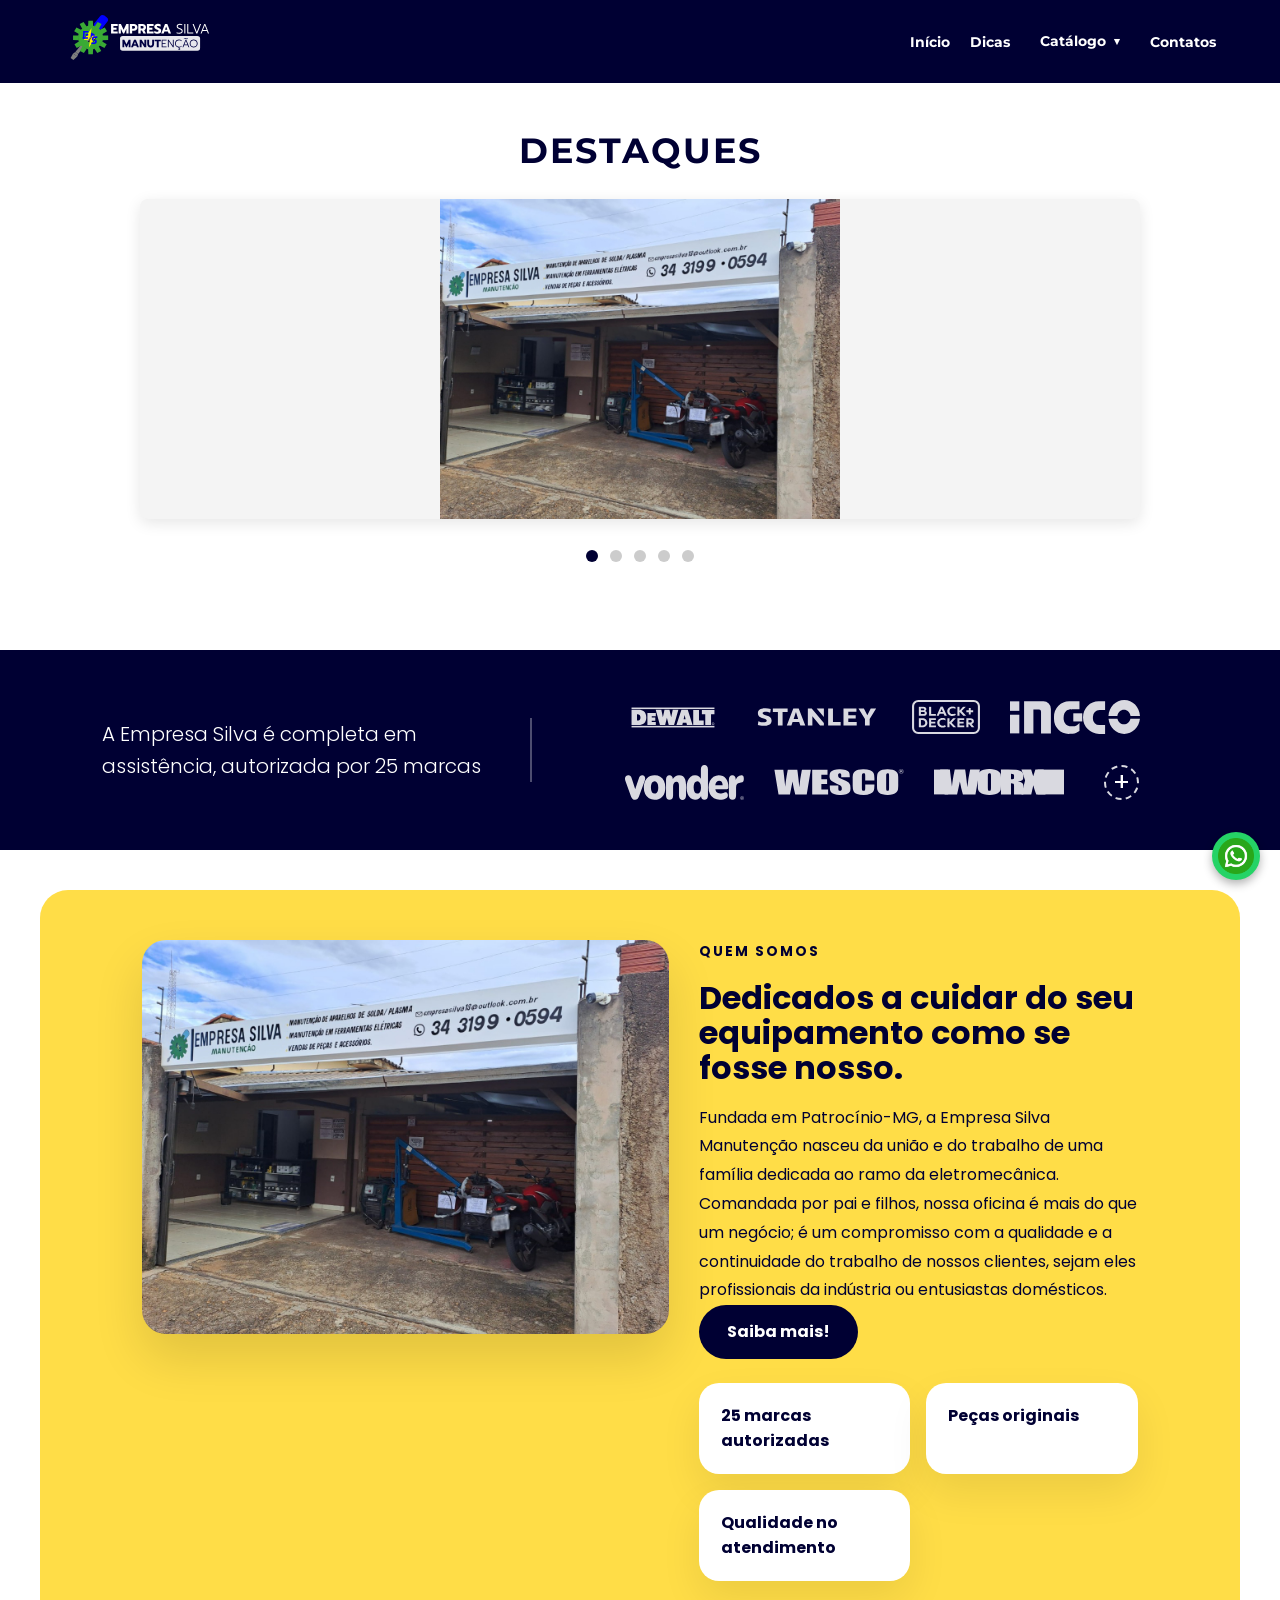
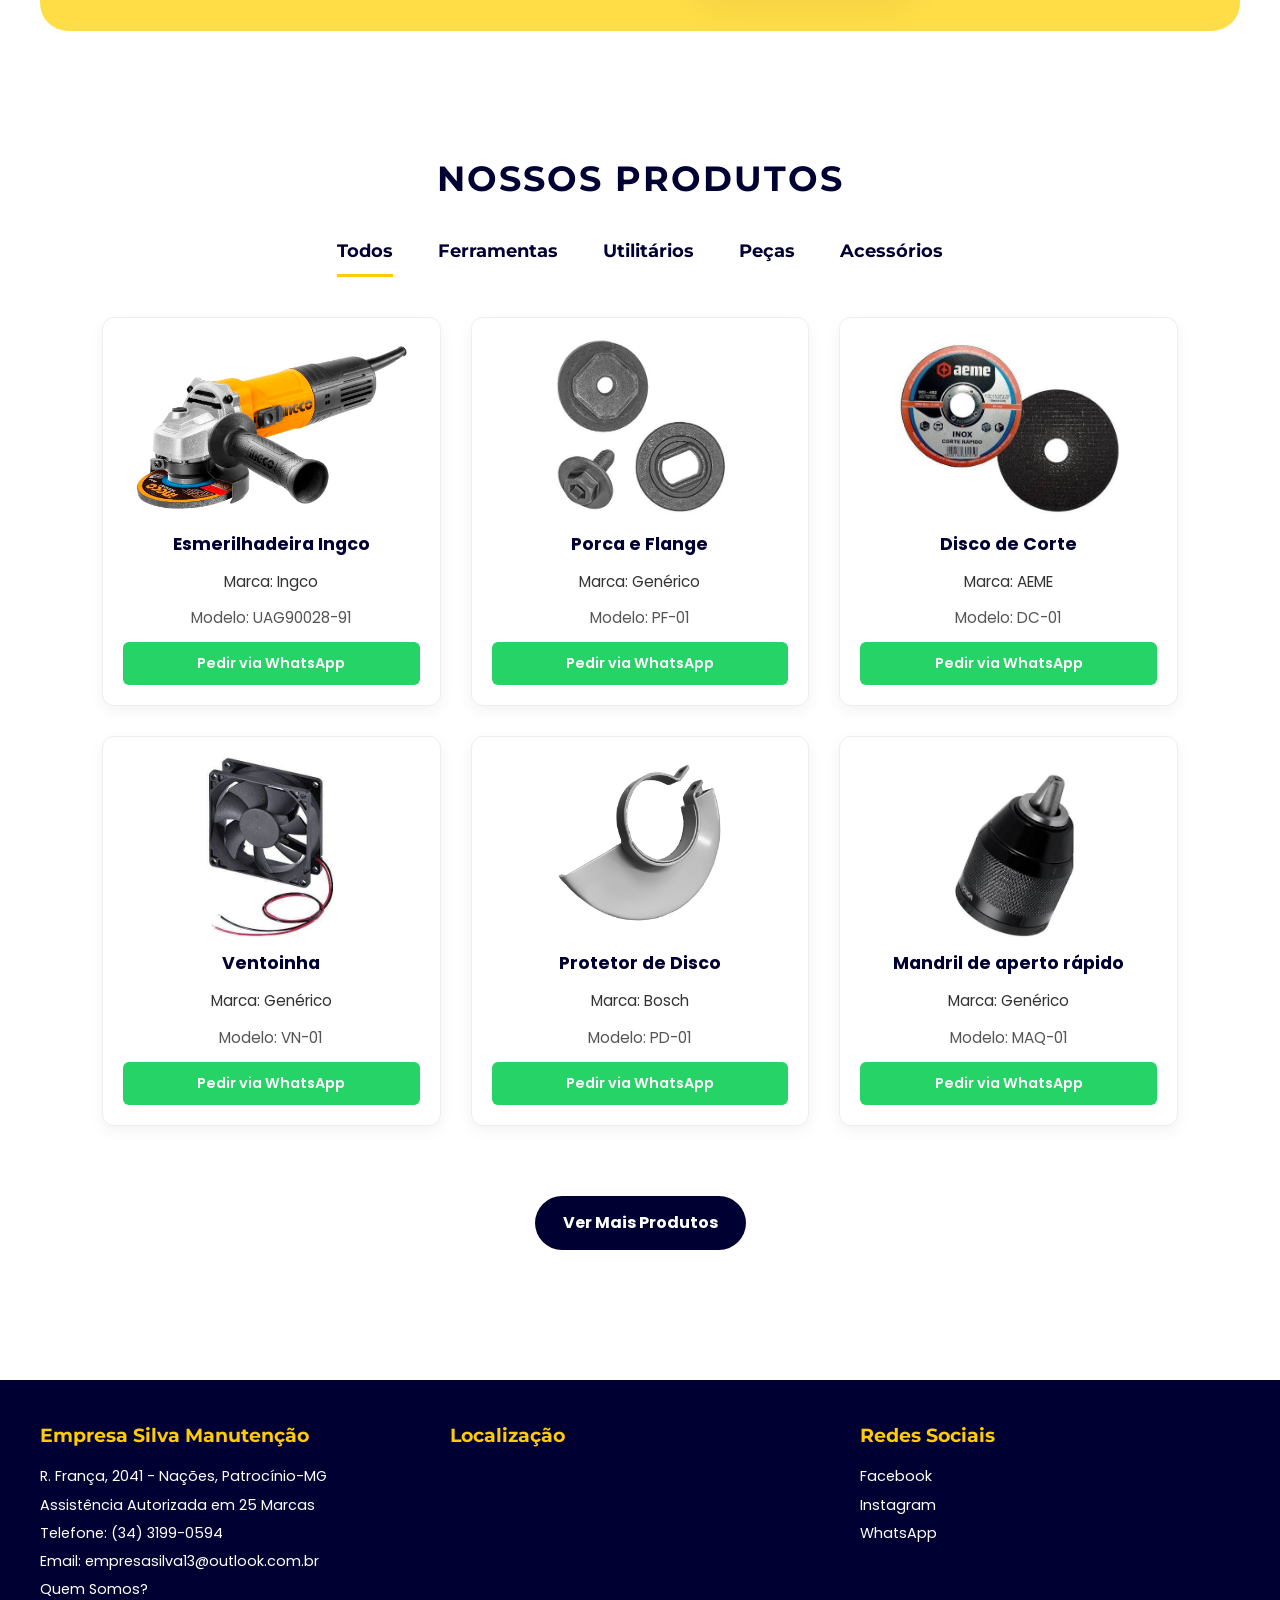
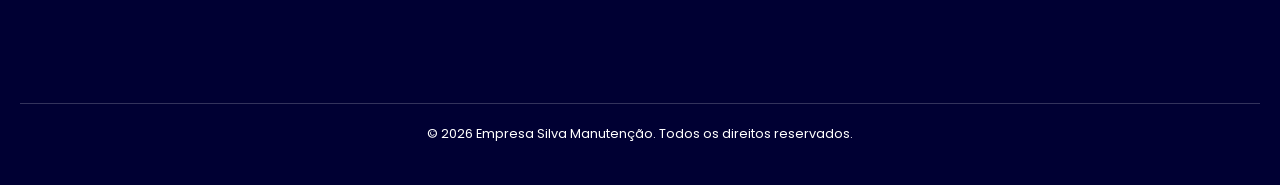
==== index.html @ 41f49625 "Update index.html" ====
<!DOCTYPE html>
<html lang="pt-br">

<head>
    <meta charset="UTF-8">
    <meta name="viewport" content="width=device-width, initial-scale=1.0">
    <title>Empresa Silva Manutenção</title>
    <link rel="stylesheet" href="style.css">
    <link rel="icon" type="image/png" href="img/Favicon/Favicon512x512.png">
</head>

<body>

    <header>
        <div class="logo">
            <img src="img/LogoEmpresaSilva/LogoHorizontal-ParaFundoEscuro.svg" alt="Logo Empresa Silva">
        </div>
        <button class="menu-toggle" aria-label="Abrir Menu">☰</button>
        <nav class="nav-menu">
            <ul>
                <li><a href="index.html">Início</a></li>
                <li><a href="dicas.html">Dicas</a></li>
                <li class="dropdown">
                    <button type="button" class="dropdown-toggle">Catálogo</button>
                    <ul class="dropdown-menu">
                        <li><a href="products.html">Produtos</a></li>
                        <li><a href="marcas.html">Marcas</a></li>
                    </ul>
                </li>
                <li><a href="#footer-info">Contatos</a></li>
            </ul>
        </nav>
    </header>

    <section class="destaques">
        <h1 class="title-section">DESTAQUES</h1>
        <div class="carousel-container">
            <img src="img/MarcasAutorizadas/PNG/DEWALT.png" alt="Destaque Ferramentas">
        </div>
        <div class="dots">
            <span class="dot active"></span>
            <span class="dot"></span>
            <span class="dot"></span>
            <span class="dot"></span>
        </div>
    </section>

    <section class="autorizadas">
        <div class="info-texto">
            <p>A Empresa Silva é completa em assistência, autorizada por 25 marcas</p>
        </div>
        <div class="marcas-logos">
            <img src="img/MarcasAutorizadas/SVG/DEWALT.svg" alt="DEWALT">
            <img src="img/MarcasAutorizadas/SVG/STANLEY.svg" alt="STANLEY">
            <img src="img/MarcasAutorizadas/SVG/BLACK+DECKER.svg" alt="BLACK+DECKER">
            <img src="img/MarcasAutorizadas/SVG/INGCO.svg" alt="INGCO">
            <img src="img/MarcasAutorizadas/SVG/VONDER.svg" alt="VONDER">
            <img src="img/MarcasAutorizadas/SVG/WESCO.svg" alt="WESCO">
            <img src="img/MarcasAutorizadas/SVG/WORX.svg" alt="WORX">
            <a href="marcas.html" class="marca-mais" title="Ver todas">+</a>
        </div>
    </section>

    <section class="quem-somos-destaque">
        <div class="quem-somos-grid">
            <div class="quem-somos-image">
                <img src="img/FotosEmpresa/fachada.jpg" alt="Fachada da Empresa Silva">
            </div>
            <div class="quem-somos-content">
                <div class="quem-somos-text">
                    <p class="section-label">Quem somos</p>
                    <h2>Dedicados a cuidar do seu equipamento como se fosse nosso.</h2>
                    <p>Fundada em Patrocínio-MG, a Empresa Silva Manutenção nasceu da união e do trabalho de uma família
                        dedicada ao ramo da eletromecânica. Comandada por pai e filhos, nossa oficina é mais do que um
                        negócio; é um compromisso com a qualidade e a continuidade do trabalho de nossos clientes, sejam
                        eles profissionais da indústria ou entusiastas domésticos.</p>
                    <a href="sobre.html" class="btn-ver-mais">Saiba mais!</a>
                </div>
                <div class="quem-somos-tags">
                    <div class="quem-somos-item"><strong>25 marcas autorizadas</strong></div>
                    <div class="quem-somos-item"><strong>Peças originais</strong></div>
                    <div class="quem-somos-item"><strong>Qualidade no atendimento</strong></div>
                </div>
            </div>
        </div>
    </section>

    <section class="produtos">
        <h2 class="title-section" id="title-section">NOSSOS PRODUTOS</h2>

        <div class="filtros-produtos">
            <span class="filter-btn active" data-filter="todos">Todos</span>
            <span class="filter-btn" data-filter="Ferramentas">Ferramentas</span>
            <span class="filter-btn" data-filter="Utilitários">Utilitários</span>
            <span class="filter-btn" data-filter="Peças">Peças</span>
            <span class="filter-btn" data-filter="Acessórios">Acessórios</span>
        </div>

        <div id="lista-produtos" class="produtos-grid"></div>
        <div class="ver-mais-container">
            <a href="products.html" class="btn-ver-mais">Ver Mais Produtos</a>
        </div>
    </section>

    <a href="https://wa.me/553431990594" class="whatsapp-btn" target="_blank">
        <img src="img/Icones/whatsapp.png" alt="WhatsApp">
    </a>

    <footer>
        <div class="footer-container">
            <div class="footer-info" id="footer-info">
                <h3>Empresa Silva Manutenção</h3>
                <p><a href="https://maps.google.com/?q=R.+França,+2041+-+Nações,+Patrocínio-MG" target="_blank">R.
                        França, 2041 - Nações, Patrocínio-MG</a></p>
                <p>Assistência Autorizada em 25 Marcas</p>
                <p>Telefone: (34) 3199-0594</p>
                <p>Email: empresasilva13@outlook.com.br</p>
                <p><a href="sobre.html">Quem Somos?</a></p>
            </div>
            <div class="footer-map">
                <h3>Localização</h3>
                <iframe
                    src="https://www.google.com/maps/embed?pb=!1m18!1m12!1m3!1d3774.0547835407474!2d-46.964518525646184!3d-18.92896910791757!2m3!1f0!2f0!3f0!3m2!1i1024!2i768!4f13.1!3m3!1m2!1s0x94afb1c0872e0f3b%3A0x74b2b16eb7ad8bf7!2sEmpresa%20Silva%20Manuten%C3%A7%C3%A3o!5e0!3m2!1spt-BR!2sbr!4v1774875319573!5m2!1spt-BR!2sbr"
                    width="100%" height="200" style="border:0;" allowfullscreen="" loading="lazy"></iframe>
            </div>
            <div class="footer-social">
                <h3>Redes Sociais</h3>
                <a href="#">Facebook</a>
                <a href="https://www.instagram.com/empresasilvamanutencao?igsh=MXJiZjM1cW82eDZsZg=="
                    target="_blank">Instagram</a>
                <a href="https://wa.me/553431990594" target="_blank">WhatsApp</a>
            </div>
        </div>
        <div class="footer-bottom">
            <p>© 2026 Empresa Silva Manutenção. Todos os direitos reservados.</p>
        </div>
    </footer>

    <script src="script.js"></script>
</body>

</html>
---- style.css ----
/* Importação das Fontes */
@import url('https://fonts.googleapis.com/css2?family=Montserrat:wght@400;700&family=Poppins:wght@300;400;600&display=swap');

/* Reset e Configurações Gerais */
* {
    margin: 0;
    padding: 0;
    box-sizing: border-box;
}

body {
    background-color: #ffffff;
    color: #000033;
    font-family: 'Poppins', sans-serif;
    line-height: 1.6;
    overflow-x: hidden;
}

/* Header & Nav */
header {
    background-color: #000033;
    color: white;
    padding: 15px 5%;
    display: flex;
    justify-content: space-between;
    align-items: center;
    position: sticky;
    top: 0;
    z-index: 1001;
}

.logo img {
    height: 45px;
}

nav ul {
    display: flex;
    list-style: none;
    gap: 20px;
    align-items: center;
}

nav a {
    color: white;
    text-decoration: none;
    font-family: 'Montserrat', sans-serif;
    font-size: 0.85rem;
    font-weight: 700;
    text-transform: capitalize;
    line-height: 1;
    transition: 0.3s;
}

nav a:hover {
    color: #ffcc00;
    /* Amarelo de destaque */
}

nav li {
    position: relative;
}

.dropdown-toggle {
    color: white;
    background: none;
    border: none;
    font-family: 'Montserrat', sans-serif;
    font-size: 0.85rem;
    font-weight: 700;
    line-height: 1;
    cursor: pointer;
    text-transform: capitalize;
    display: inline-flex;
    align-items: center;
    gap: 8px;
    padding: 8px 10px;
    border-radius: 999px;
    transition: background 0.25s ease;
}

.dropdown-toggle:hover,
.dropdown.open>.dropdown-toggle {
    background: rgba(255, 204, 0, 0.12);
}

.dropdown-toggle::after {
    content: '▾';
    font-size: 0.7rem;
    transition: transform 0.2s ease;
}

.dropdown.open>.dropdown-toggle::after {
    transform: rotate(180deg);
}

.dropdown-menu {
    position: absolute;
    top: calc(100% + 8px);
    left: 0;
    background: #000033;
    border-radius: 14px;
    display: none;
    flex-direction: column;
    padding: 8px 0;
    min-width: 180px;
    box-shadow: 0 20px 40px rgba(0, 0, 0, 0.18);
    z-index: 1002;
}

.dropdown:hover .dropdown-menu,
.dropdown.open .dropdown-menu {
    display: flex;
}

.dropdown-menu li {
    width: 100%;
}

.dropdown-menu a {
    display: block;
    padding: 10px 18px;
    color: white;
    text-decoration: none;
    font-family: 'Montserrat', sans-serif;
    font-size: 0.85rem;
    text-transform: capitalize;
}

.dropdown-menu a:hover {
    background: rgba(255, 204, 0, 0.12);
}

/* Seção Destaques */
.destaques {
    padding: 40px 15px;
    text-align: center;
}

.title-section {
    font-family: 'Montserrat', sans-serif;
    color: #000033;
    font-size: clamp(1.5rem, 5vw, 2.2rem);
    margin-bottom: 20px;
    font-weight: 700;
    letter-spacing: 2px;
}

.carousel-container {
    max-width: 1000px;
    width: 100%;
    margin: 0 auto;
    background-color: #f4f4f4;
    border-radius: 8px;
    display: flex;
    justify-content: center;
    align-items: center;
    min-height: 300px;
    box-shadow: 0 4px 15px rgba(0, 0, 0, 0.1);
    overflow: hidden;
}

.carousel-container img {
    width: 100%;
    max-width: 1000px;
    max-height: 320px;
    height: auto;
    object-fit: contain;
}

@media (max-width: 768px) {
    .carousel-container {
        min-height: 220px;
    }

    .carousel-container img {
        max-height: 220px;
    }
}

.dots {
    margin-top: 25px;
}

.dot {
    height: 12px;
    width: 12px;
    background-color: #ccc;
    border-radius: 50%;
    display: inline-block;
    margin: 0 6px;
    cursor: pointer;
}

.dot.active {
    background-color: #000033;
}

/* Faixa de Marcas Autorizadas */
.autorizadas {
    background-color: #000033;
    color: white;
    display: flex;
    padding: 50px 8%;
    align-items: center;
    justify-content: space-between;
    margin-top: 40px;
}

.quem-somos-destaque {
    background: #ffdd47;
    color: #000033;
    padding: 50px 8%;
    margin: 40px auto;
    border-radius: 28px;
    max-width: 1200px;
}

.quem-somos-grid {
    display: grid;
    grid-template-columns: minmax(280px, 1.2fr) minmax(320px, 1fr);
    gap: 30px;
    align-items: start;
}

.quem-somos-image img {
    width: 100%;
    height: auto;
    object-fit: cover;
    border-radius: 24px;
    box-shadow: 0 24px 50px rgba(0, 0, 0, 0.12);
    min-height: 360px;
}

.quem-somos-content {
    display: flex;
    flex-direction: column;
    gap: 24px;
}

.quem-somos-text {
    max-width: 640px;
}

.quem-somos-text h3 {
    margin-top: 24px;
    margin-bottom: 10px;
    font-size: 1rem;
    color: #000033;
}

.quem-somos-text .quem-somos-valores {
    margin: 0;
    padding-left: 1.2rem;
    list-style: disc;
}

.quem-somos-text .quem-somos-valores li {
    margin-bottom: 0.85rem;
    line-height: 1.6;
}

.quem-somos-text .section-label {
    font-size: 0.85rem;
    letter-spacing: 2px;
    text-transform: uppercase;
    font-weight: 700;
    margin-bottom: 16px;
}

.quem-somos-destaque h2 {
    font-size: clamp(2rem, 2.5vw, 2.6rem);
    margin-bottom: 18px;
    line-height: 1.1;
}

.quem-somos-destaque p {
    font-size: 1rem;
    line-height: 1.8;
}

.quem-somos-tags {
    display: grid;
    grid-template-columns: repeat(2, minmax(0, 1fr));
    gap: 16px;
}

.quem-somos-item {
    background: white;
    color: #000033;
    padding: 20px 22px;
    border-radius: 20px;
    box-shadow: 0 18px 40px rgba(0, 0, 0, 0.08);
    font-weight: 700;
}

@media (max-width: 900px) {
    .quem-somos-grid {
        grid-template-columns: 1fr;
    }
}

@media (max-width: 650px) {
    .quem-somos-destaque {
        padding: 30px 6%;
    }

    .quem-somos-image img {
        min-height: 260px;
    }

    .quem-somos-tags {
        grid-template-columns: 1fr;
    }
}

.info-texto {
    width: 40%;
    border-right: 2px solid rgba(255, 255, 255, 0.3);
    padding-right: 30px;
    font-size: 1.25rem;
    font-weight: 300;
}

.marcas-logos {
    width: 55%;
    display: flex;
    justify-content: center;
    align-items: center;
    flex-wrap: wrap;
    gap: 30px;
}

.marcas-logos img {
    height: 35px;
    max-width: 130px;
    object-fit: contain;
    /* Efeito para deixar logos brancos no fundo escuro */
    filter: brightness(0) invert(1);
    transition: transform 0.3s ease, opacity 0.3s;
    opacity: 0.85;
}

.marcas-logos a.marca-mais {
    width: 35px;
    height: 35px;
    border: 2px dashed rgba(255, 255, 255, 0.85);
    border-radius: 50%;
    display: inline-flex;
    align-items: center;
    justify-content: center;
    font-size: 1.6rem;
    color: white;
    text-decoration: none;
    margin-left: 10px;
    transition: transform 0.2s ease, border-color 0.2s ease;
}

.marcas-logos a.marca-mais:hover {
    transform: scale(1.1);
    border-color: #ffcc00;
}

.marcas-completas {
    padding: 60px 20px;
    text-align: center;
}

.marcas-completas .marcas-grid {
    display: grid;
    grid-template-columns: repeat(auto-fit, minmax(120px, 1fr));
    gap: 18px;
    align-items: center;
    justify-items: center;
    margin-top: 30px;
}

.marcas-completas .marcas-card {
    background-color: #f8f8f8;
    border-radius: 10px;
    border: 1px solid #ddd;
    padding: 14px;
    width: 100%;
    max-width: 200px;
    display: flex;
    flex-direction: column;
    align-items: center;
    gap: 8px;
    text-decoration: none;
    color: #000033;
}

.marcas-completas .marcas-card img {
    max-height: 56px;
    max-width: 90%;
    width: auto;
    display: block;
}

.marcas-completas .marcas-card span {
    font-size: 0.9rem;
    font-weight: 600;
    white-space: nowrap;
    overflow: hidden;
    text-overflow: ellipsis;
    max-width: 100%;
}

.marcas-completas .marcas-card {
    box-sizing: border-box;
    overflow: hidden;
}

/* Blog de Dicas */
.blog-section {
    padding: 70px 5%;
    max-width: 1200px;
    margin: 0 auto;
}

.blog-hero {
    text-align: center;
    padding: 50px 0 40px;
}

.blog-hero p {
    color: #ffcc00;
    font-weight: 700;
    letter-spacing: 2px;
    margin-bottom: 18px;
    text-transform: uppercase;
}

.blog-hero h1 {
    font-size: clamp(2rem, 4vw, 3rem);
    margin-bottom: 16px;
    line-height: 1.1;
    max-width: 760px;
    margin-left: auto;
    margin-right: auto;
}

.blog-hero p:last-of-type {
    color: #333;
    max-width: 760px;
    margin: 0 auto;
    font-size: 1rem;
}

.blog-controls {
    display: grid;
    gap: 18px;
    max-width: 1000px;
    margin: 40px auto 0;
}

.filter-panel {
    max-width: 1000px;
    margin: 0 auto;
}

.filter-toggle {
    width: 100%;
    max-width: 320px;
    margin: 0 auto;
    background: #000033;
    color: white;
    border: none;
    border-radius: 999px;
    padding: 14px 22px;
    font-size: 1rem;
    font-weight: 700;
    cursor: pointer;
    position: relative;
    transition: background 0.3s ease;
}

.filter-toggle::after {
    content: "☰";
    position: absolute;
    right: 18px;
    top: 50%;
    transform: translateY(-50%);
    font-size: 1.1rem;
}

.filter-toggle.open::after {
    content: "✕";
}

.filter-panel-content {
    overflow: hidden;
    max-height: 0;
    opacity: 0;
    transition: max-height 0.35s ease, opacity 0.35s ease, padding 0.35s ease;
    padding: 0;
}

.filter-panel-content:not(.collapsed) {
    max-height: 1200px;
    opacity: 1;
    padding: 22px 0 0;
}

.blog-search {
    max-width: 600px;
    margin: 0 auto;
}

.blog-search input {
    width: 100%;
    padding: 16px 18px;
    border-radius: 14px;
    border: 1px solid #ccc;
    font-size: 1rem;
    outline: none;
    transition: border-color 0.3s ease, box-shadow 0.3s ease;
}

.blog-search input:focus {
    border-color: #000033;
    box-shadow: 0 0 0 4px rgba(0, 0, 51, 0.08);
}

.blog-filter-row {
    display: flex;
    align-items: center;
    flex-wrap: wrap;
    gap: 12px;
    justify-content: center;
}

.blog-filter-label {
    font-weight: 700;
    color: #000033;
}

.blog-filter-buttons {
    display: flex;
    flex-wrap: wrap;
    gap: 10px;
    justify-content: center;
}

.blog-filter-buttons button {
    border: 1px solid #ddd;
    background: #f8f8f8;
    color: #333;
    padding: 10px 16px;
    border-radius: 999px;
    cursor: pointer;
    transition: all 0.25s ease;
    font-size: 0.9rem;
}

.blog-filter-buttons button.active,
.blog-filter-buttons button:hover {
    background: #000033;
    color: white;
    border-color: #000033;
}

.blog-search-count {
    color: #666;
    font-size: 0.95rem;
    text-align: center;
}

.blog-grid {
    display: grid;
    grid-template-columns: repeat(auto-fit, minmax(280px, 1fr));
    gap: 28px;
    margin-top: 30px;
}

.sobre-hero-section {
    display: grid;
    grid-template-columns: 1.05fr 0.95fr;
    gap: 32px;
    align-items: center;
    max-width: 1200px;
    margin: 40px auto 0;
    padding: 0 5%;
}

.sobre-image img {
    width: 100%;
    height: 100%;
    object-fit: cover;
    border-radius: 28px;
    box-shadow: 0 24px 60px rgba(0, 0, 0, 0.1);
    min-height: 360px;
}

.sobre-text {
    display: flex;
    flex-direction: column;
    gap: 20px;
}

.sobre-text .section-label {
    color: #ffcc00;
    font-weight: 700;
    letter-spacing: 2px;
    text-transform: uppercase;
    font-size: 0.88rem;
}

.sobre-text h2 {
    font-size: clamp(2rem, 2.3vw, 2.6rem);
    line-height: 1.05;
    color: #000033;
}

.sobre-text p {
    color: #343434;
    line-height: 1.85;
    max-width: 620px;
}

@media (max-width: 900px) {
    .sobre-hero-section {
        grid-template-columns: 1fr;
        padding: 0 4%;
    }

    .sobre-image img {
        min-height: 280px;
    }

    .sobre-text {
        padding-top: 10px;
    }

    .blog-grid {
        margin-top: 24px;
        padding: 0 4%;
    }
}

@media (max-width: 600px) {
    .sobre-hero-section {
        gap: 22px;
        margin-top: 30px;
    }

    .sobre-text h2 {
        font-size: clamp(1.8rem, 5vw, 2.3rem);
    }

    .sobre-text p {
        max-width: 100%;
    }
}

.blog-card {
    background: #ffffff;
    border: 1px solid #e8e8e8;
    border-radius: 20px;
    box-shadow: 0 18px 40px rgba(0, 0, 0, 0.06);
    overflow: hidden;
    transition: transform 0.3s ease, box-shadow 0.3s ease;
}

.blog-card:hover {
    transform: translateY(-6px);
    box-shadow: 0 24px 50px rgba(0, 0, 0, 0.12);
}

.blog-card-content {
    padding: 26px;
    display: flex;
    flex-direction: column;
    gap: 18px;
}

.blog-tag {
    display: inline-block;
    background: #ffcc00;
    color: #000033;
    padding: 8px 14px;
    border-radius: 999px;
    font-size: 0.78rem;
    font-weight: 700;
    text-transform: uppercase;
    letter-spacing: 0.8px;
}

.blog-card h2 {
    font-size: 1.3rem;
    color: #000033;
    line-height: 1.25;
}

.blog-card p {
    color: #4b4b4b;
    line-height: 1.8;
}

.blog-meta {
    display: flex;
    justify-content: space-between;
    align-items: center;
    flex-wrap: wrap;
    gap: 12px;
    color: #666;
    font-size: 0.9rem;
}

.read-more-btn {
    background: #000033;
    color: #ffffff;
    padding: 12px 18px;
    border-radius: 10px;
    text-decoration: none;
    transition: background 0.3s ease;
}

.read-more-btn:hover {
    background: #1a1a1a;
}

.blog-posts {
    padding: 40px 0 60px;
    max-width: 1000px;
    margin: 0 auto;
}

.blog-detail {
    background: #fcfcfc;
    border: 1px solid #e2e2e2;
    border-radius: 18px;
    padding: 30px 30px 24px;
    margin-bottom: 24px;
    box-shadow: 0 12px 30px rgba(0, 0, 0, 0.06);
}

.blog-detail h2 {
    font-size: 1.9rem;
    margin-bottom: 18px;
}

.blog-detail p {
    color: #3b3b3b;
    line-height: 1.8;
    margin-bottom: 16px;
}

.back-to-top {
    display: inline-block;
    margin-top: 10px;
    color: #000033;
    font-weight: 700;
    text-decoration: none;
    border-bottom: 2px solid transparent;
    transition: border-color 0.3s ease;
}

.back-to-top:hover {
    border-color: #ffcc00;
}

/* Seção de Produtos */
.produtos {
    text-align: center;
    padding: 80px 20px;
}

.ver-mais-container {
    margin-top: 30px;
    display: flex;
    justify-content: center;
}

.btn-ver-mais {
    display: inline-block;
    background-color: #000033;
    color: white;
    text-decoration: none;
    padding: 14px 28px;
    border-radius: 999px;
    font-weight: 700;
    transition: background 0.3s ease;
}

.btn-ver-mais:hover {
    background-color: #1a1a1a;
}

.produtos-page {
    padding: 70px 5%;
    max-width: 1200px;
    margin: 0 auto;
    text-align: left;
}

.produtos-top {
    max-width: 900px;
    margin: 0 auto 40px;
    display: grid;
    gap: 18px;
    text-align: center;
}

.products-filter {
    display: grid;
    gap: 12px;
    justify-content: center;
}

.filter-actions {
    display: flex;
    flex-wrap: wrap;
    gap: 10px;
    justify-content: center;
    margin-bottom: 10px;
}

.filter-action-btn {
    background: #000033;
    color: #fff;
    border: none;
    border-radius: 999px;
    padding: 10px 18px;
    cursor: pointer;
    font-size: 0.95rem;
    transition: background 0.25s ease;
}

.filter-action-btn:hover {
    background: #1a1a66;
}

.products-filter .filter-label {
    font-weight: 700;
    color: #000033;
    text-transform: uppercase;
    letter-spacing: 1px;
    font-size: 0.92rem;
}

.products-filter-buttons {
    display: flex;
    flex-wrap: wrap;
    gap: 12px;
    justify-content: center;
}

.filter-checkbox {
    display: inline-flex;
    align-items: center;
    gap: 10px;
    background: #f8f8f8;
    border: 1px solid #ddd;
    padding: 10px 14px;
    border-radius: 999px;
    font-size: 0.9rem;
    cursor: pointer;
    user-select: none;
}

.filter-checkbox input {
    width: 16px;
    height: 16px;
    accent-color: #000033;
}

.filter-checkbox span {
    color: #333;
}

.filter-checkbox input:checked+span {
    font-weight: 700;
}


.produtos-top p {
    color: #4b4b4b;
    max-width: 760px;
    margin: 0 auto;
}

.search-wrapper {
    width: 100%;
    max-width: 560px;
    margin: 0 auto;
}

#search-produto {
    width: 100%;
    padding: 16px 18px;
    border-radius: 14px;
    border: 1px solid #ccc;
    font-size: 1rem;
    outline: none;
    transition: border-color 0.3s ease, box-shadow 0.3s ease;
}

#search-produto:focus {
    border-color: #000033;
    box-shadow: 0 0 0 4px rgba(0, 0, 51, 0.08);
}

.search-count {
    color: #666;
    font-size: 0.95rem;
    text-align: center;
}

.nenhum-produto {
    grid-column: 1 / -1;
    color: #333;
    font-size: 1rem;
    text-align: center;
    padding: 40px 0;
}

.filtros-produtos {
    margin-top: 30px;
    display: flex;
    justify-content: center;
    gap: 45px;
}

.filtros-produtos span {
    font-family: 'Montserrat', sans-serif;
    color: #000033;
    font-weight: 700;
    font-size: 1.1rem;
    border-bottom: 3px solid transparent;
    padding-bottom: 8px;
    cursor: pointer;
    transition: all 0.3s;
}

.filtros-produtos span:hover {
    border-color: #ffcc00;
}

.menu-toggle {
    display: none;
    /* Esconde no computador */
}

/* Responsividade para Dispositivos Móveis */
/* Mobile Adjustments */
@media (max-width: 768px) {
    .menu-toggle {
        display: block;
        /* APARECE no celular */
        background: none;
        border: none;
        color: white;
        font-size: 1.8rem;
        cursor: pointer;
    }

    .nav-menu {
        display: none;
        /* Esconde o menu */
        position: absolute;
        top: 100%;
        left: 0;
        width: 100%;
        background: #000033;
        padding: 20px 0;
    }

    .nav-menu.active {
        display: block;
    }

    .dropdown-menu {
        position: static;
        box-shadow: none;
        background: transparent;
        padding: 0;
        min-width: auto;
        width: 100%;
    }

    .dropdown-menu a {
        padding: 12px 24px;
        border-radius: 0;
        display: block;
        width: 100%;
    }

    .dropdown-menu a:hover {
        background: rgba(255, 255, 255, 0.08);
    }

    .dropdown:hover .dropdown-menu {
        display: none;
    }

    .dropdown.open .dropdown-menu {
        display: flex;
        flex-direction: column;
    }

    nav ul {
        flex-direction: column;
        align-items: flex-end;
        gap: 15px;
        width: 100%;
        padding-right: 24px;
        text-align: right;
    }

    .info-texto {
        border-right: none;
        border-bottom: 2px solid rgba(255, 255, 255, 0.2);
        padding-right: 0;
        padding-bottom: 20px;
        text-align: center;
    }

    .whatsapp-btn {
        width: 55px;
        height: 55px;
    }
}

.whatsapp-btn {
    position: fixed;
    bottom: 20px;
    right: 20px;
    background-color: #25d366;
    border-radius: 50%;
    width: 48px;
    height: 48px;
    padding: 6px;
    box-shadow: 0 4px 10px rgba(0, 0, 0, 0.3);
    z-index: 1000;
    display: flex;
    justify-content: center;
    align-items: center;
}

.whatsapp-btn img {
    width: 100%;
    height: 100%;
    object-fit: contain;
    display: block;
}

footer {
    background-color: #000033;
    color: white;
    padding: 40px 20px;
    margin-top: 50px;
    font-family: 'Poppins', sans-serif;
}

.footer-container {
    display: flex;
    justify-content: space-between;
    align-items: flex-start;
    max-width: 1200px;
    margin: 0 auto;
    gap: 30px;
}

.footer-info,
.footer-map,
.footer-social {
    flex: 1;
    text-align: left;
}

.footer-info h3,
.footer-map h3,
.footer-social h3 {
    color: #ffcc00;
    margin-bottom: 15px;
    font-family: 'Montserrat', sans-serif;
    font-size: 1.2rem;
}

.footer-info p {
    margin: 5px 0;
    font-size: 0.9rem;
}

.footer-map iframe {
    width: 100%;
    height: 200px;
    border-radius: 8px;
}

.footer-info a {
    color: #ffffff;
    text-decoration: none;
}

.footer-info a:hover {
    color: #ffcc00;
}

.footer-social a {
    display: block;
    color: white;
    text-decoration: none;
    margin: 5px 0;
    font-size: 0.9rem;
    transition: color 0.3s;
}

.footer-social a:hover {
    color: #ffcc00;
}

.footer-bottom {
    text-align: center;
    margin-top: 30px;
    padding-top: 20px;
    border-top: 1px solid rgba(255, 255, 255, 0.2);
    font-size: 0.8rem;
}

@media (max-width: 768px) {
    .autorizadas {
        flex-direction: column;
        /* Empilha o texto sobre os logos */
        padding: 40px 5%;
    }

    .info-texto {
        width: 100%;
        /* Ocupa a largura total */
        border-right: none;
        border-bottom: 1px solid rgba(255, 255, 255, 0.3);
        padding-right: 0;
        padding-bottom: 20px;
        margin-bottom: 20px;
    }

    .marcas-logos {
        width: 100%;
    }
}

/* Responsividade para Footer */
@media (max-width: 768px) {
    .footer-container {
        flex-direction: column;
        text-align: left;
        align-items: flex-start;
    }

    .footer-info,
    .footer-map,
    .footer-social {
        text-align: left;
        width: 100%;
    }
}

@media (max-width: 768px) {
    .produtos {
        padding: 60px 15px;
    }

    .filtros-produtos {
        flex-wrap: wrap;
        justify-content: center;
        gap: 12px;
        margin-top: 20px;
    }

    .filtros-produtos span {
        font-size: 1rem;
        padding: 8px 10px;
        white-space: nowrap;
    }

    .produtos-grid {
        grid-template-columns: 1fr;
        gap: 22px;
        padding: 20px 0 0;
    }

    .produto-card {
        padding: 18px;
    }

    .produto-card img {
        max-height: 220px;
    }

    .btn-interesse {
        padding: 12px 14px;
    }
}

/* Grid de Produtos Responsivo */
.produtos-grid {
    display: grid;
    grid-template-columns: repeat(auto-fill, minmax(260px, 1fr));
    gap: 30px;
    padding: 40px 5%;
    max-width: 1200px;
    margin: 0 auto;
}

.produto-card {
    background: #ffffff;
    border-radius: 12px;
    padding: 20px;
    box-shadow: 0 5px 15px rgba(0, 0, 0, 0.05);
    border: 1px solid #eee;
    display: flex;
    flex-direction: column;
    align-items: stretch;
    transition: transform 0.3s ease;
    cursor: pointer;
    width: 100%;
    overflow: hidden;
}

.produto-card:focus-visible {
    outline: 3px solid #25d366;
    outline-offset: 2px;
}

.produto-card-header {
    display: flex;
    flex-direction: column;
    align-items: center;
    gap: 12px;
    width: 100%;
}

.produto-card-header img {
    width: 100%;
    height: 180px;
    object-fit: contain;
    border-radius: 10px;
}

.produto-card h3 {
    font-size: 1.1rem;
    color: #000033;
    margin: 0;
    text-align: center;
}

.produto-modelo {
    color: #555;
    font-size: 0.95rem;
    margin: 0;
}

.produto-brand {
    color: #333;
    font-size: 0.95rem;
    margin: 0;
}

.produto-card-details {
    width: 100%;
    max-height: 0;
    opacity: 0;
    overflow: hidden;
    transition: max-height 0.35s ease, opacity 0.35s ease;
}

.produto-card.active .produto-card-details {
    max-height: 400px;
    opacity: 1;
    margin-top: 18px;
}

.produto-descricao {
    color: #333;
    line-height: 1.55;
    margin: 0 0 14px;
}

.produto-codigo {
    font-weight: 700;
    color: #222;
    margin-bottom: 14px;
}

.btn-interesse {
    background-color: #25d366;
    color: white;
    text-decoration: none;
    padding: 10px 20px;
    border-radius: 6px;
    font-weight: 600;
    font-size: 0.9rem;
    margin-top: auto;
    width: 100%;
    text-align: center;
    transition: background 0.3s;
}

.btn-interesse:hover {
    background-color: #128c7e;
}

/* Estilo do botão de filtro ativo */
.filter-btn.active {
    border-bottom: 3px solid #ffcc00;
    color: #000033;
}
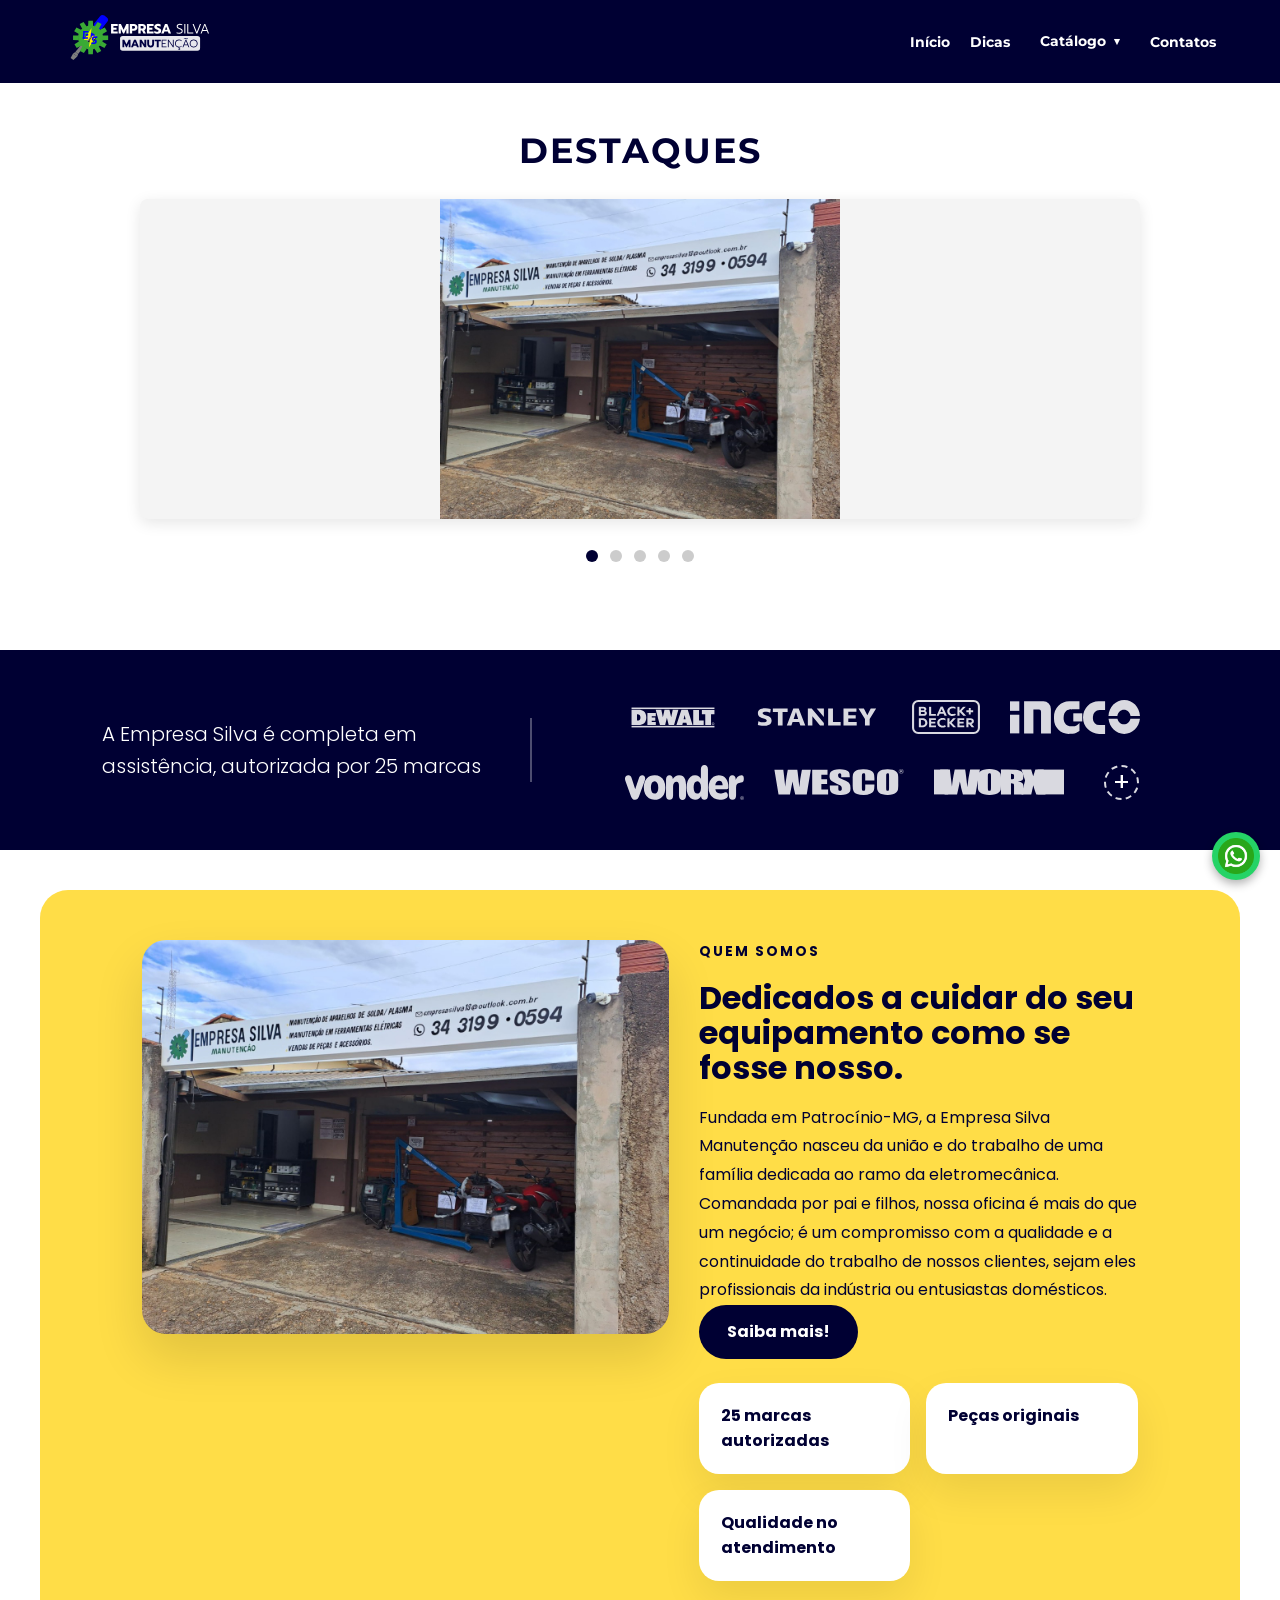
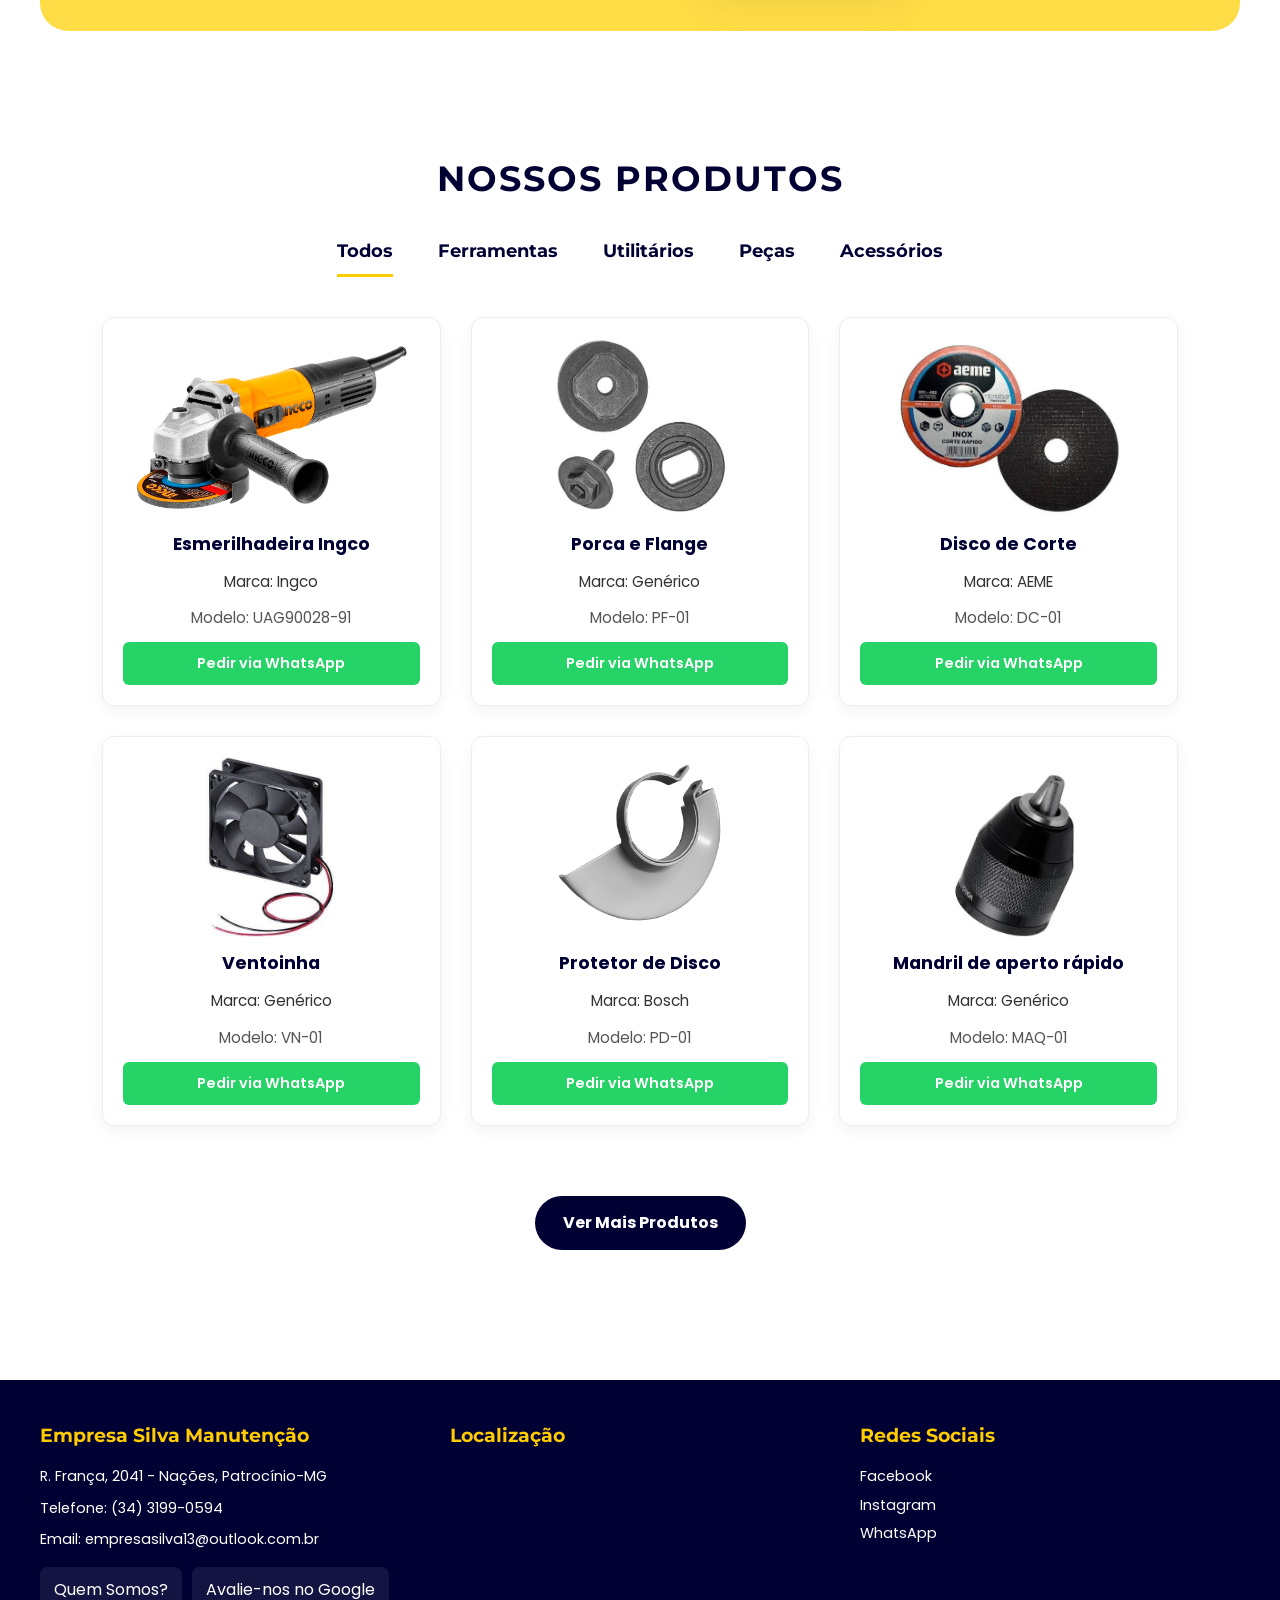
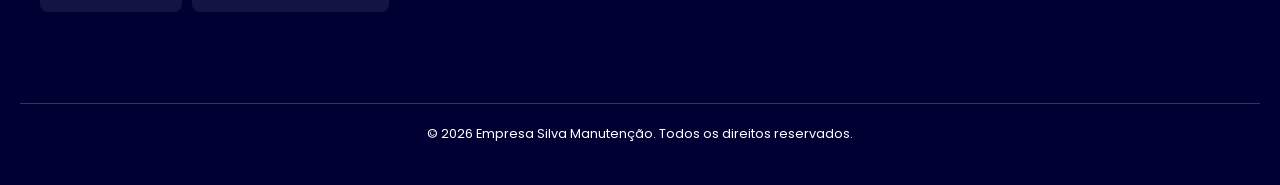
==== commit be27f4e9: "Mudança no footer" ====
--- a/index.html
+++ b/index.html
@@ -5,6 +5,8 @@
     <meta charset="UTF-8">
     <meta name="viewport" content="width=device-width, initial-scale=1.0">
     <title>Empresa Silva Manutenção</title>
+    <meta name="description"
+        content="Especialistas em manutenção de ferramentas elétricas, aparelhos de solda e vendas de peças em Patrocínio-MG. Conheça a Empresa Silva!">
     <link rel="stylesheet" href="style.css">
     <link rel="icon" type="image/png" href="img/Favicon/Favicon512x512.png">
 </head>
@@ -112,10 +114,12 @@
                 <h3>Empresa Silva Manutenção</h3>
                 <p><a href="https://maps.google.com/?q=R.+França,+2041+-+Nações,+Patrocínio-MG" target="_blank">R.
                         França, 2041 - Nações, Patrocínio-MG</a></p>
-                <p>Assistência Autorizada em 25 Marcas</p>
                 <p>Telefone: (34) 3199-0594</p>
                 <p>Email: empresasilva13@outlook.com.br</p>
-                <p><a href="sobre.html">Quem Somos?</a></p>
+                <div class="footer-links">
+                    <a href="sobre.html">Quem Somos?</a>
+                    <a href="https://g.page/r/CfeLrbdusbJ0EBM/review" target="_blank">Avalie-nos no Google</a>
+                </div>
             </div>
             <div class="footer-map">
                 <h3>Localização</h3>
--- a/style.css
+++ b/style.css
@@ -1078,8 +1078,32 @@
 }
 
 .footer-info p {
-    margin: 5px 0;
+    margin: 8px 0;
     font-size: 0.9rem;
+    line-height: 1.6;
+}
+
+.footer-links {
+    display: flex;
+    flex-wrap: wrap;
+    gap: 10px;
+    margin-top: 16px;
+}
+
+.footer-links a {
+    display: inline-flex;
+    align-items: center;
+    padding: 10px 14px;
+    border-radius: 8px;
+    background: rgba(255, 255, 255, 0.08);
+    color: white;
+    text-decoration: none;
+    transition: background 0.3s, color 0.3s;
+}
+
+.footer-links a:hover {
+    background: rgba(255, 204, 0, 0.15);
+    color: #ffcc00;
 }
 
 .footer-map iframe {
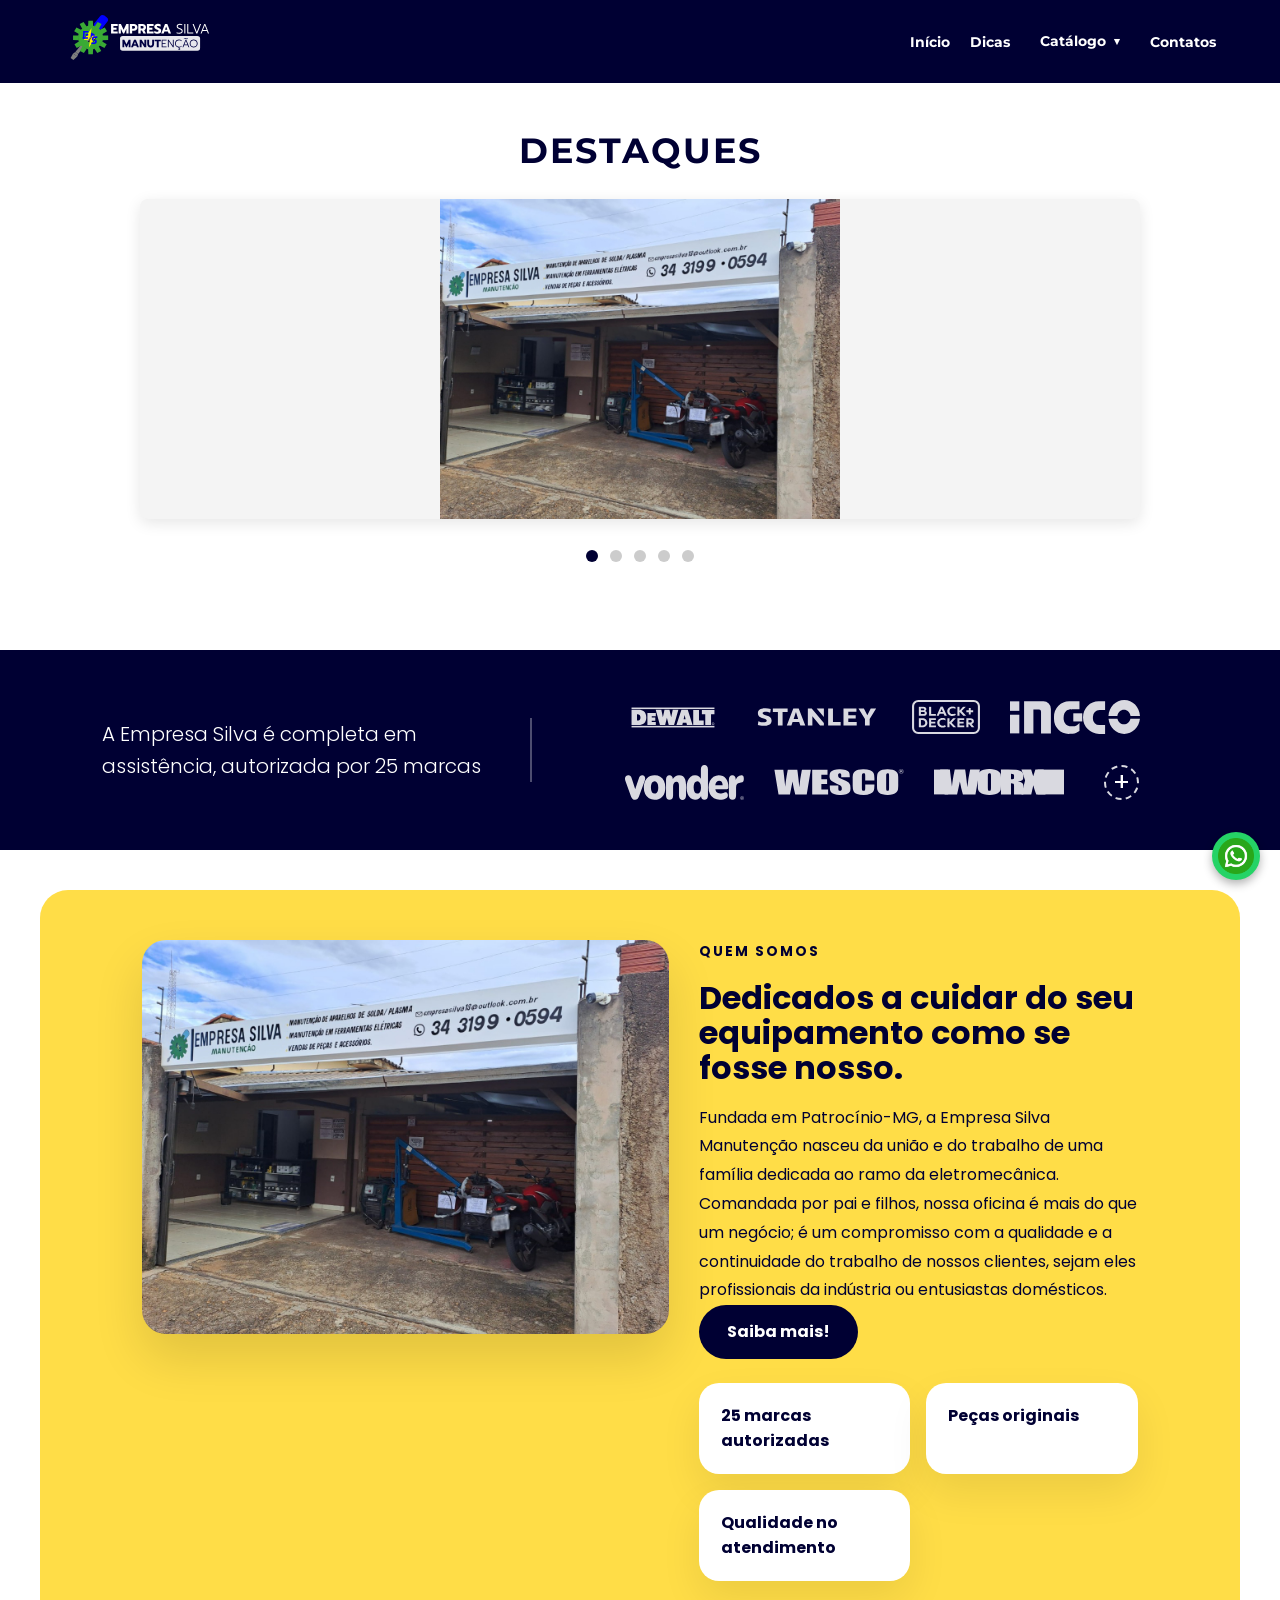
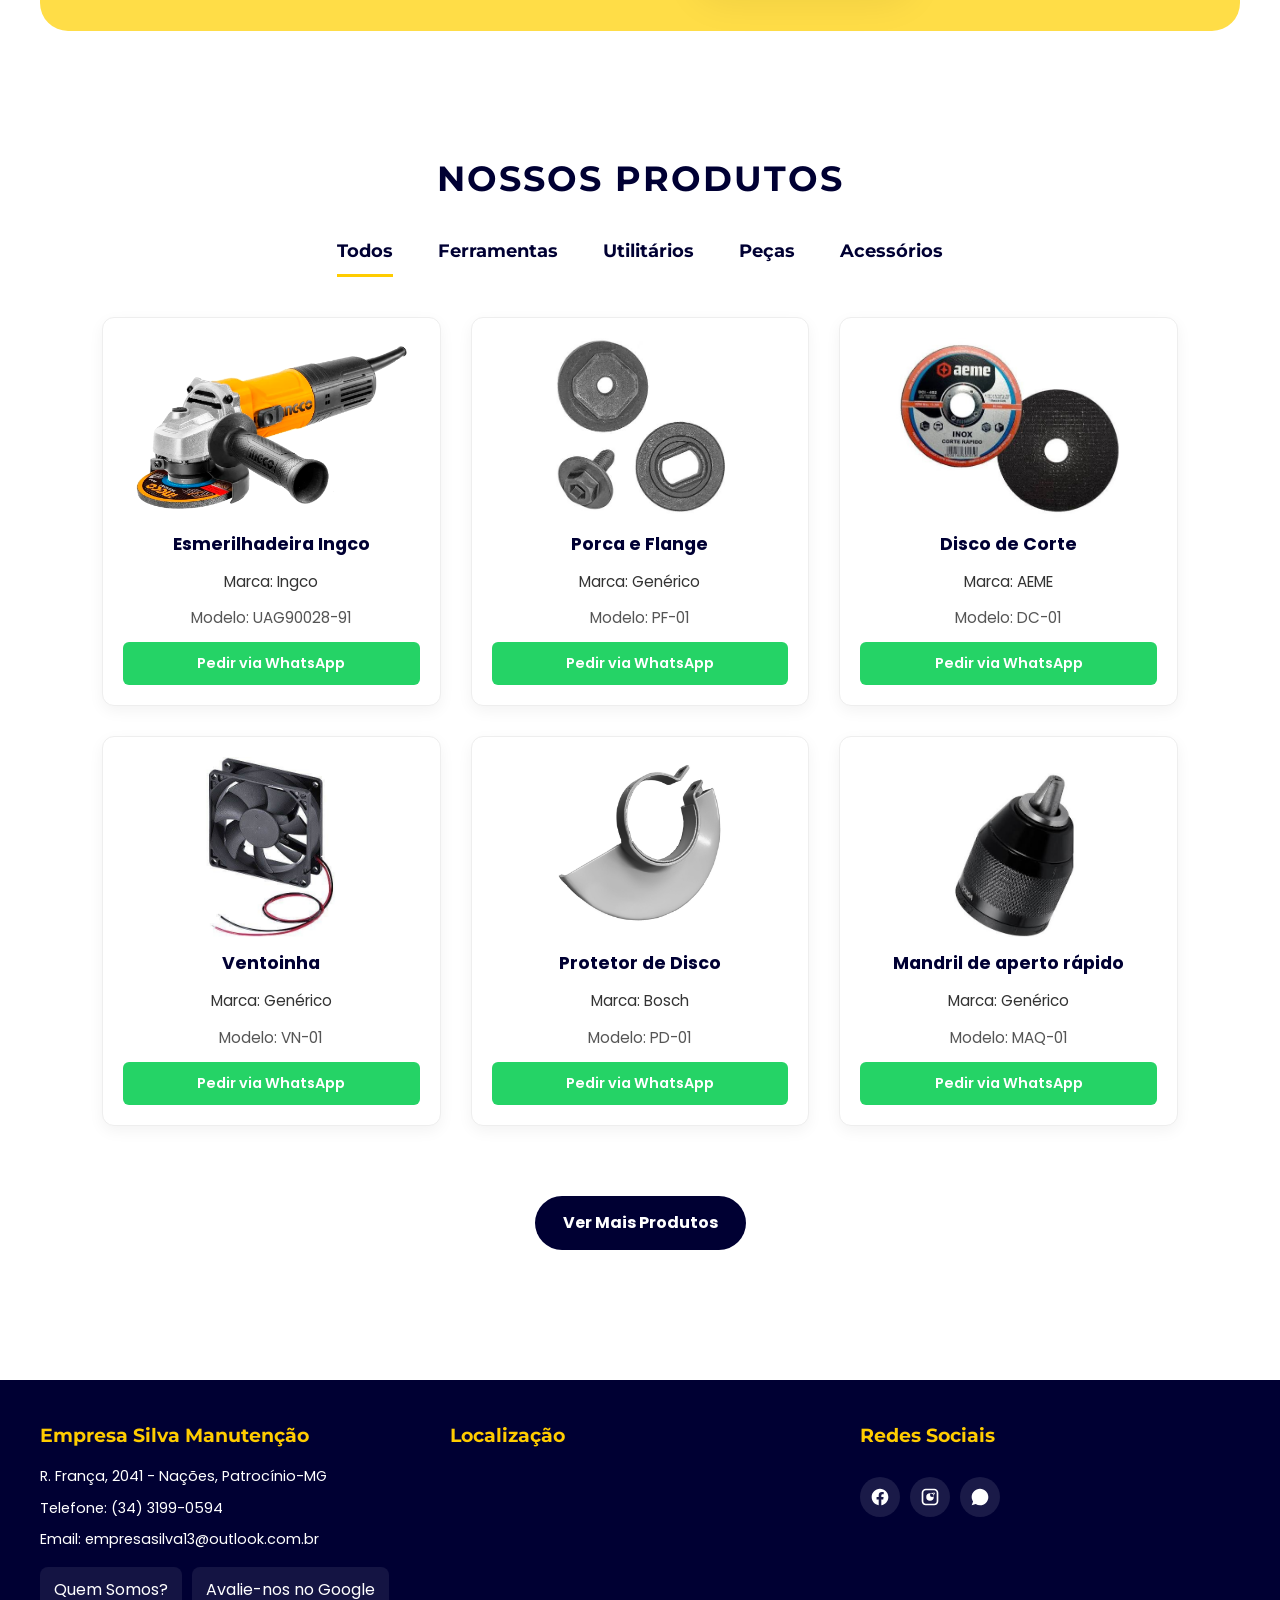
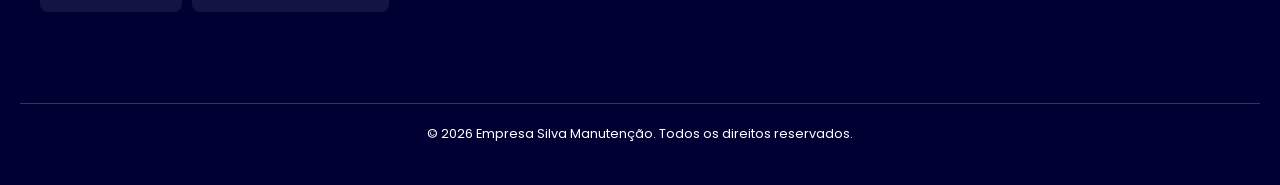
==== commit 76e9a08d: "Alteração no footer" ====
--- a/index.html
+++ b/index.html
@@ -129,10 +129,27 @@
             </div>
             <div class="footer-social">
                 <h3>Redes Sociais</h3>
-                <a href="#">Facebook</a>
-                <a href="https://www.instagram.com/empresasilvamanutencao?igsh=MXJiZjM1cW82eDZsZg=="
-                    target="_blank">Instagram</a>
-                <a href="https://wa.me/553431990594" target="_blank">WhatsApp</a>
+                <div class="footer-social-icons">
+                    <a href="#" aria-label="Facebook" title="Facebook">
+                        <svg viewBox="0 0 24 24" aria-hidden="true" focusable="false">
+                            <path
+                                d="M22 12c0-5.52-4.48-10-10-10S2 6.48 2 12c0 4.99 3.66 9.12 8.44 9.88v-6.99H7.9v-2.9h2.54V9.8c0-2.5 1.49-3.88 3.77-3.88 1.09 0 2.23.2 2.23.2v2.45h-1.25c-1.23 0-1.61.76-1.61 1.54v1.86h2.74l-.44 2.9h-2.3V21.9C18.34 21.12 22 16.99 22 12z" />
+                        </svg>
+                    </a>
+                    <a href="https://www.instagram.com/empresasilvamanutencao?igsh=MXJiZjM1cW82eDZsZg==" target="_blank"
+                        aria-label="Instagram" title="Instagram">
+                        <svg viewBox="0 0 24 24" aria-hidden="true" focusable="false">
+                            <path
+                                d="M7 2C4.24 2 2 4.24 2 7v10c0 2.76 2.24 5 5 5h10c2.76 0 5-2.24 5-5V7c0-2.76-2.24-5-5-5H7zm10 2c1.65 0 3 1.35 3 3v10c0 1.65-1.35 3-3 3H7c-1.65 0-3-1.35-3-3V7c0-1.65 1.35-3 3-3h10zm-5 3.5A4.5 4.5 0 1 0 16.5 12 4.5 4.5 0 0 0 12 7.5zm0 2A2.5 2.5 0 1 1 14.5 12 2.5 2.5 0 0 1 12 9.5zm4.75-2.9a1.1 1.1 0 1 0 1.1 1.1 1.1 1.1 0 0 0-1.1-1.1z" />
+                        </svg>
+                    </a>
+                    <a href="https://wa.me/553431990594" target="_blank" aria-label="WhatsApp" title="WhatsApp">
+                        <svg viewBox="0 0 24 24" aria-hidden="true" focusable="false">
+                            <path
+                                d="M16.67 13.93c-.27-.14-1.6-.79-1.85-.88-.25-.09-.44-.14-.63.14s-.72.88-.88 1.06c-.16.18-.32.2-.6.07s-1.2-.44-2.28-1.4c-.84-.75-1.4-1.67-1.57-1.95-.16-.28-.02-.43.12-.57.12-.12.27-.32.41-.48.14-.16.18-.27.28-.45.09-.18.05-.34-.02-.48-.07-.14-.63-1.52-.86-2.09-.23-.55-.46-.47-.63-.48-.16-.01-.35-.01-.54-.01s-.48.07-.73.35c-.25.28-.95.93-.95 2.27s.98 2.63 1.12 2.82c.14.18 1.94 2.97 4.7 4.16.66.28 1.18.45 1.58.58.66.23 1.26.2 1.74.12.53-.09 1.6-.65 1.83-1.28.23-.63.23-1.17.16-1.28-.07-.1-.25-.16-.52-.3zM12 2C6.48 2 2 6.48 2 12c0 1.95.64 3.76 1.71 5.27L2 22l4.86-1.56A9.94 9.94 0 0 0 12 22c5.52 0 10-4.48 10-10S17.52 2 12 2z" />
+                        </svg>
+                    </a>
+                </div>
             </div>
         </div>
         <div class="footer-bottom">
--- a/style.css
+++ b/style.css
@@ -1121,17 +1121,40 @@
     color: #ffcc00;
 }
 
+.footer-social {
+    display: flex;
+    flex-direction: column;
+    gap: 12px;
+}
+
+.footer-social-icons {
+    display: flex;
+    gap: 10px;
+    align-items: center;
+}
+
 .footer-social a {
-    display: block;
+    display: inline-flex;
+    width: 40px;
+    height: 40px;
+    align-items: center;
+    justify-content: center;
+    border-radius: 50%;
+    background: rgba(255, 255, 255, 0.1);
     color: white;
     text-decoration: none;
-    margin: 5px 0;
-    font-size: 0.9rem;
-    transition: color 0.3s;
+    transition: background 0.3s, transform 0.2s;
+}
+
+.footer-social a svg {
+    width: 20px;
+    height: 20px;
+    fill: currentColor;
 }
 
 .footer-social a:hover {
-    color: #ffcc00;
+    background: rgba(255, 204, 0, 0.2);
+    transform: translateY(-1px);
 }
 
 .footer-bottom {
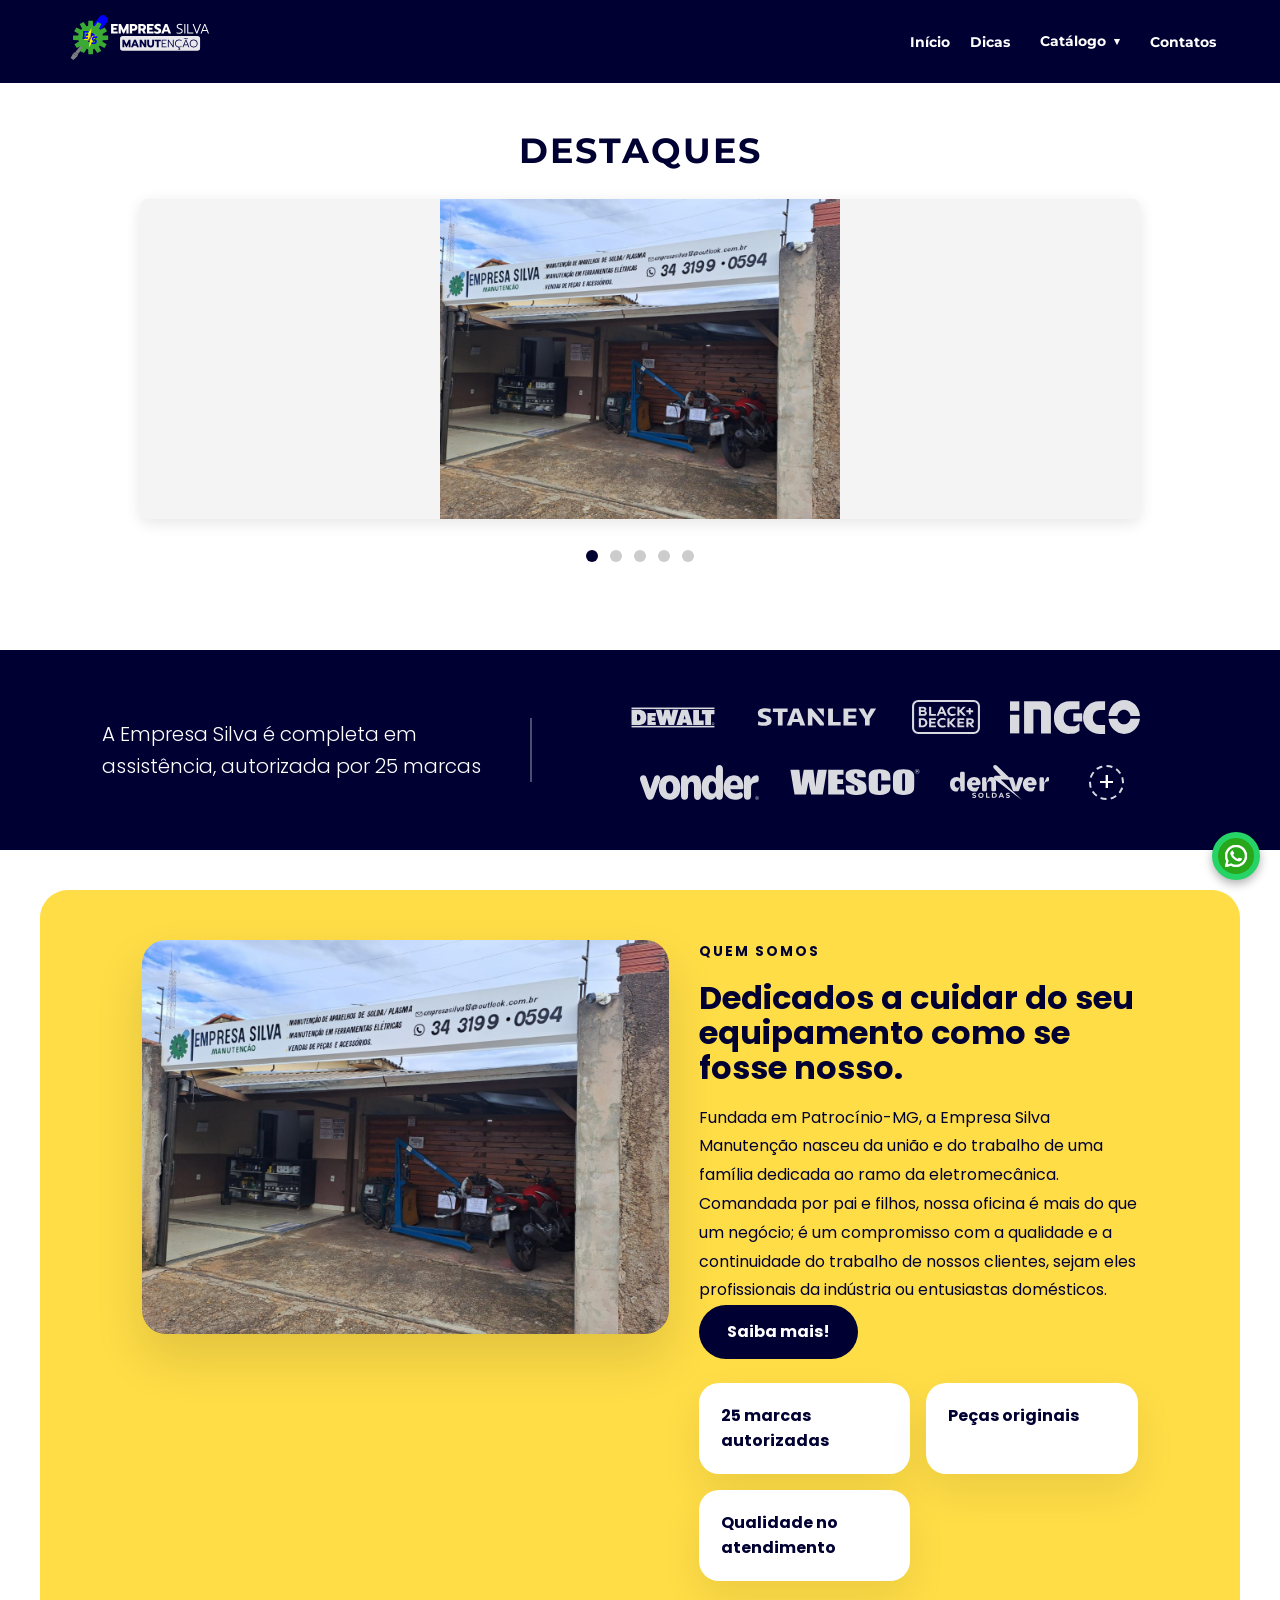
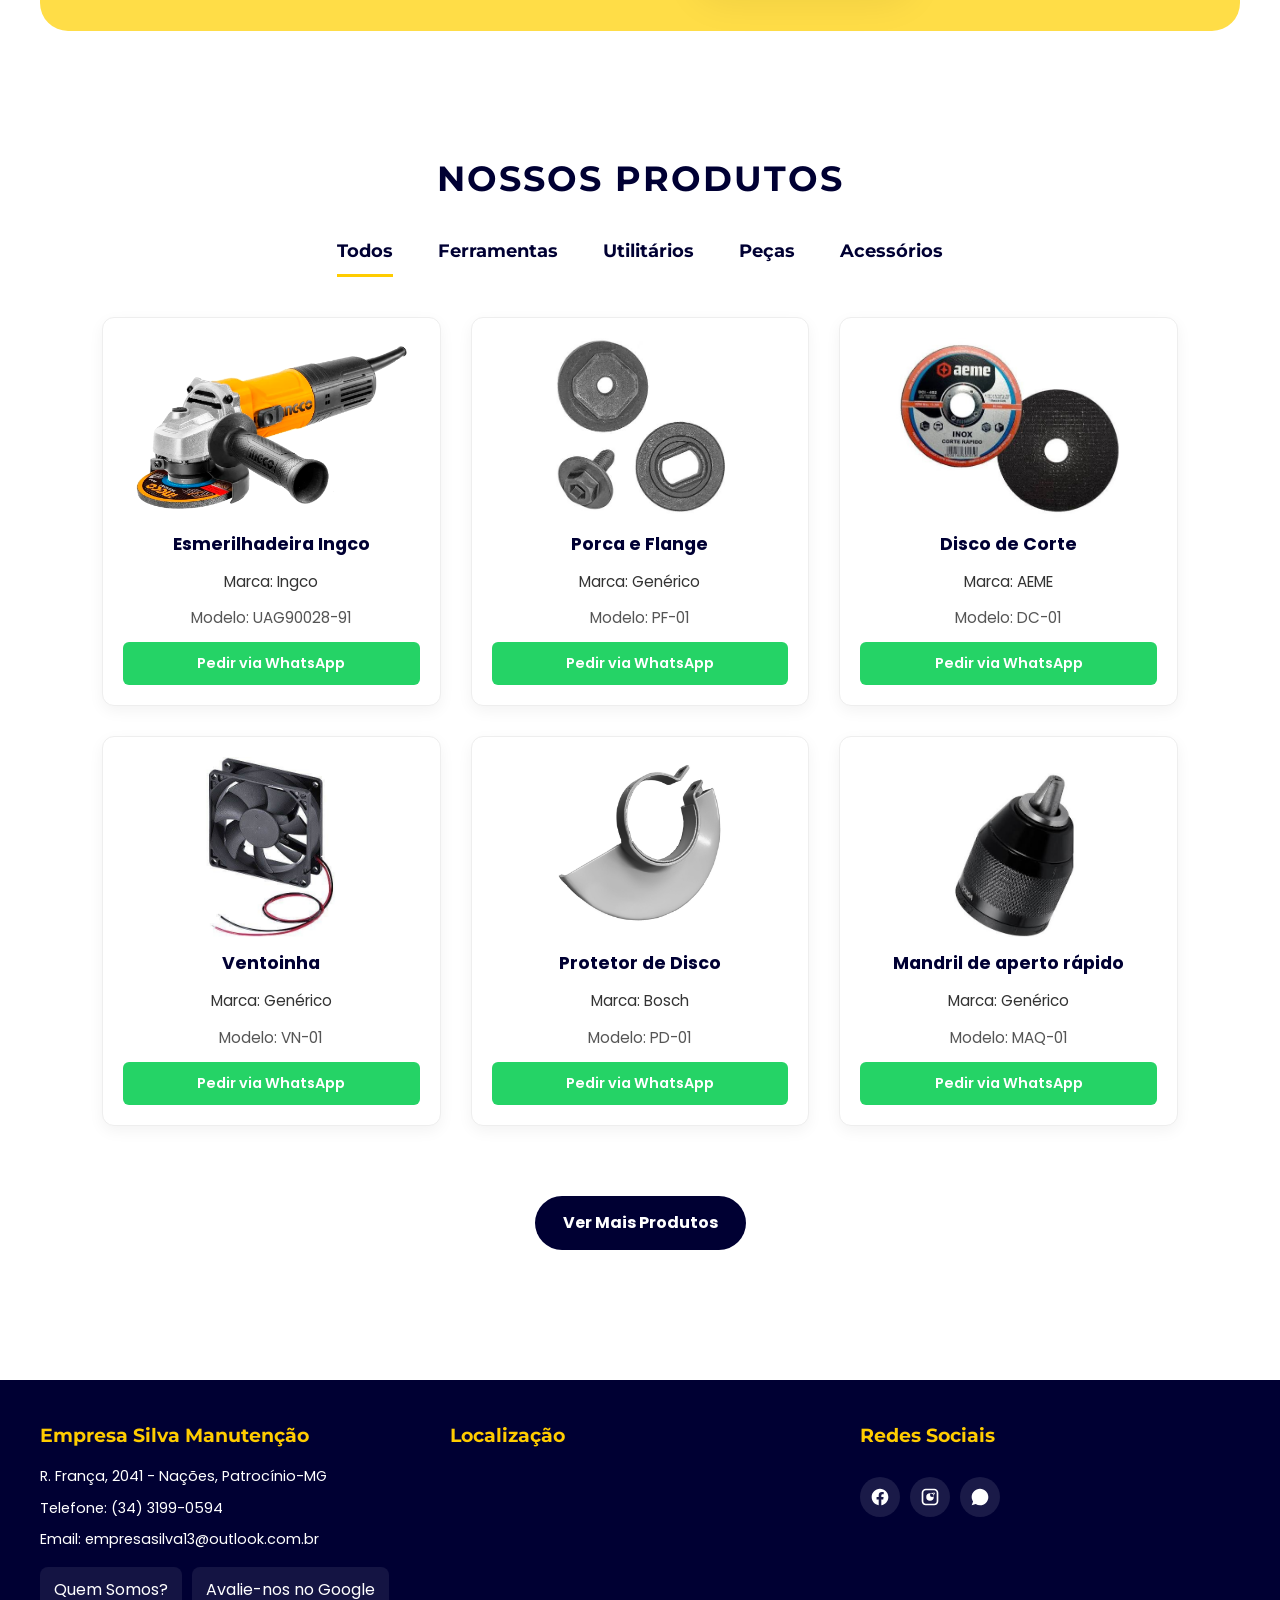
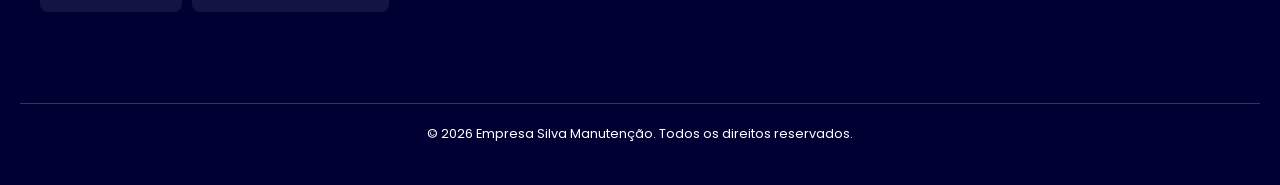
==== commit 62b86611: "Update index.html" ====
--- a/index.html
+++ b/index.html
@@ -58,7 +58,7 @@
             <img src="img/MarcasAutorizadas/SVG/INGCO.svg" alt="INGCO">
             <img src="img/MarcasAutorizadas/SVG/VONDER.svg" alt="VONDER">
             <img src="img/MarcasAutorizadas/SVG/WESCO.svg" alt="WESCO">
-            <img src="img/MarcasAutorizadas/SVG/WORX.svg" alt="WORX">
+            <img src="img/MarcasAutorizadas/SVG/DENVER.svg" alt="DENVER">
             <a href="marcas.html" class="marca-mais" title="Ver todas">+</a>
         </div>
     </section>
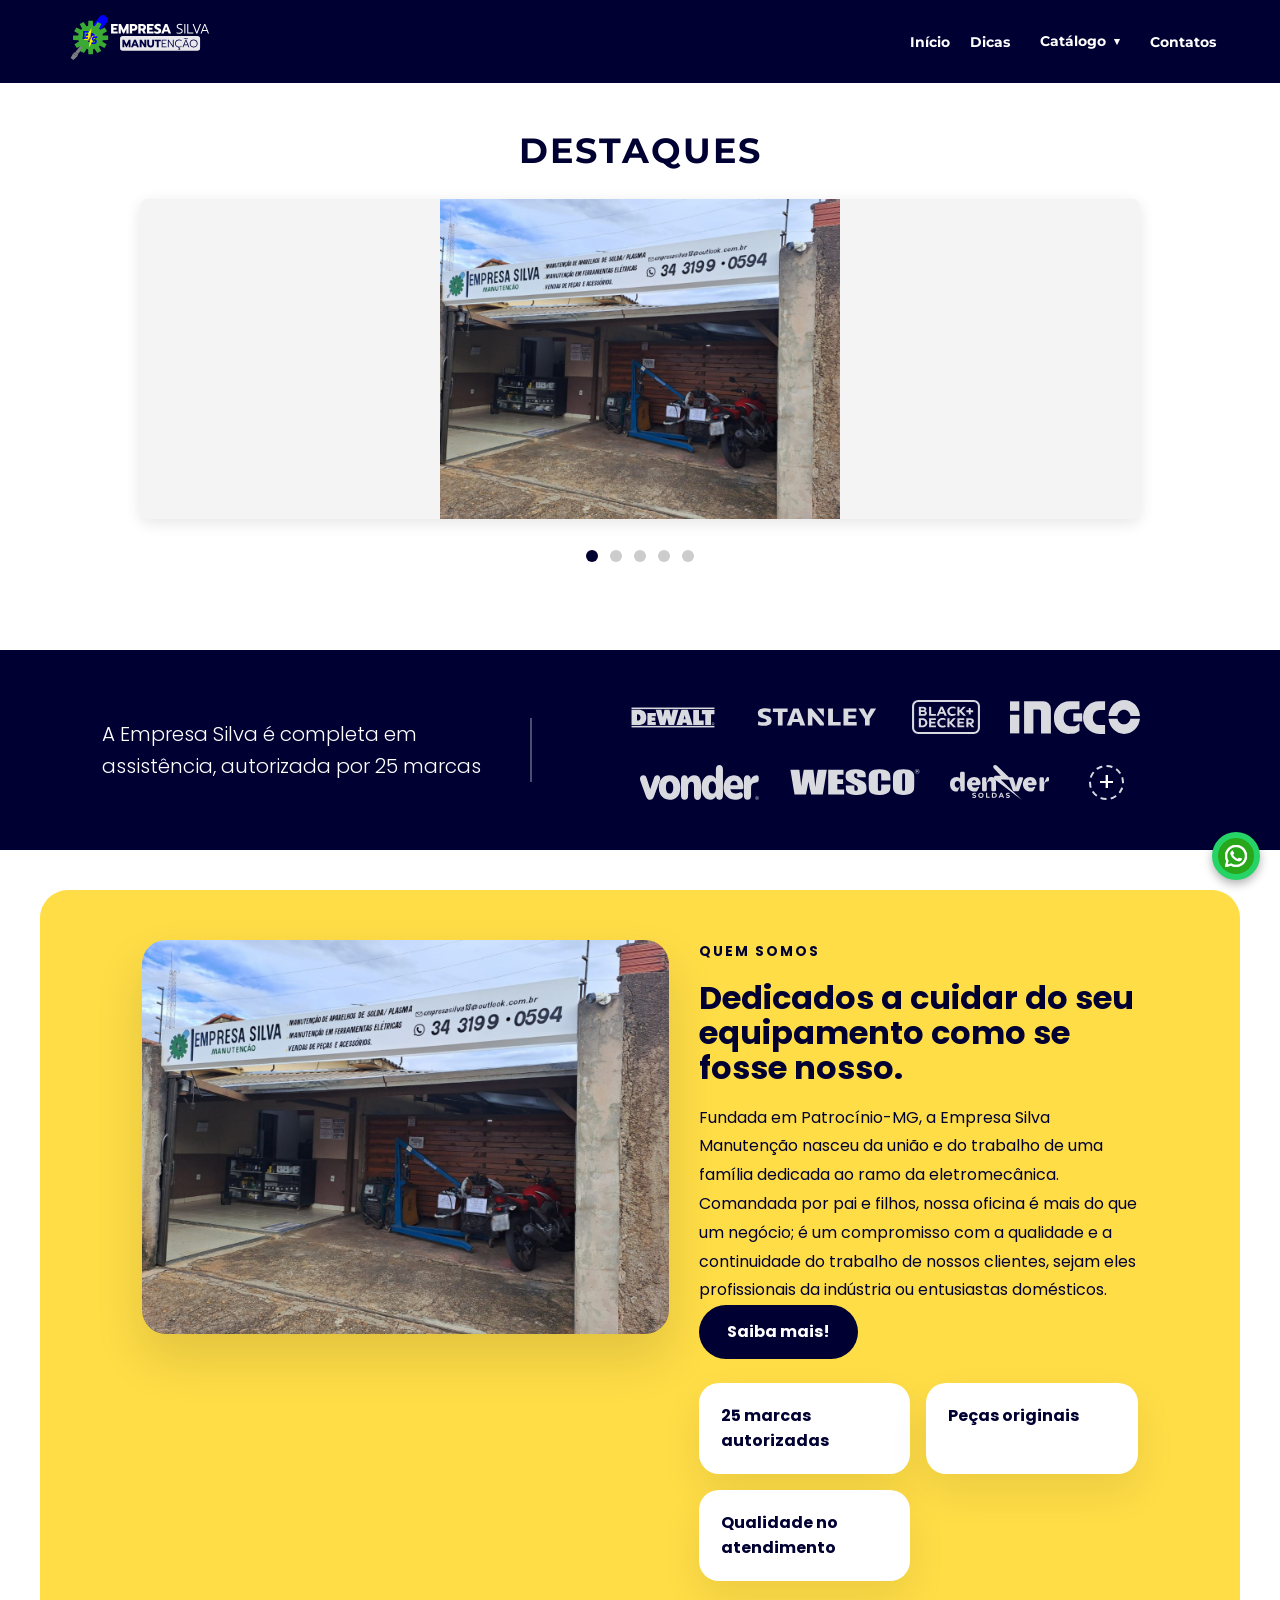
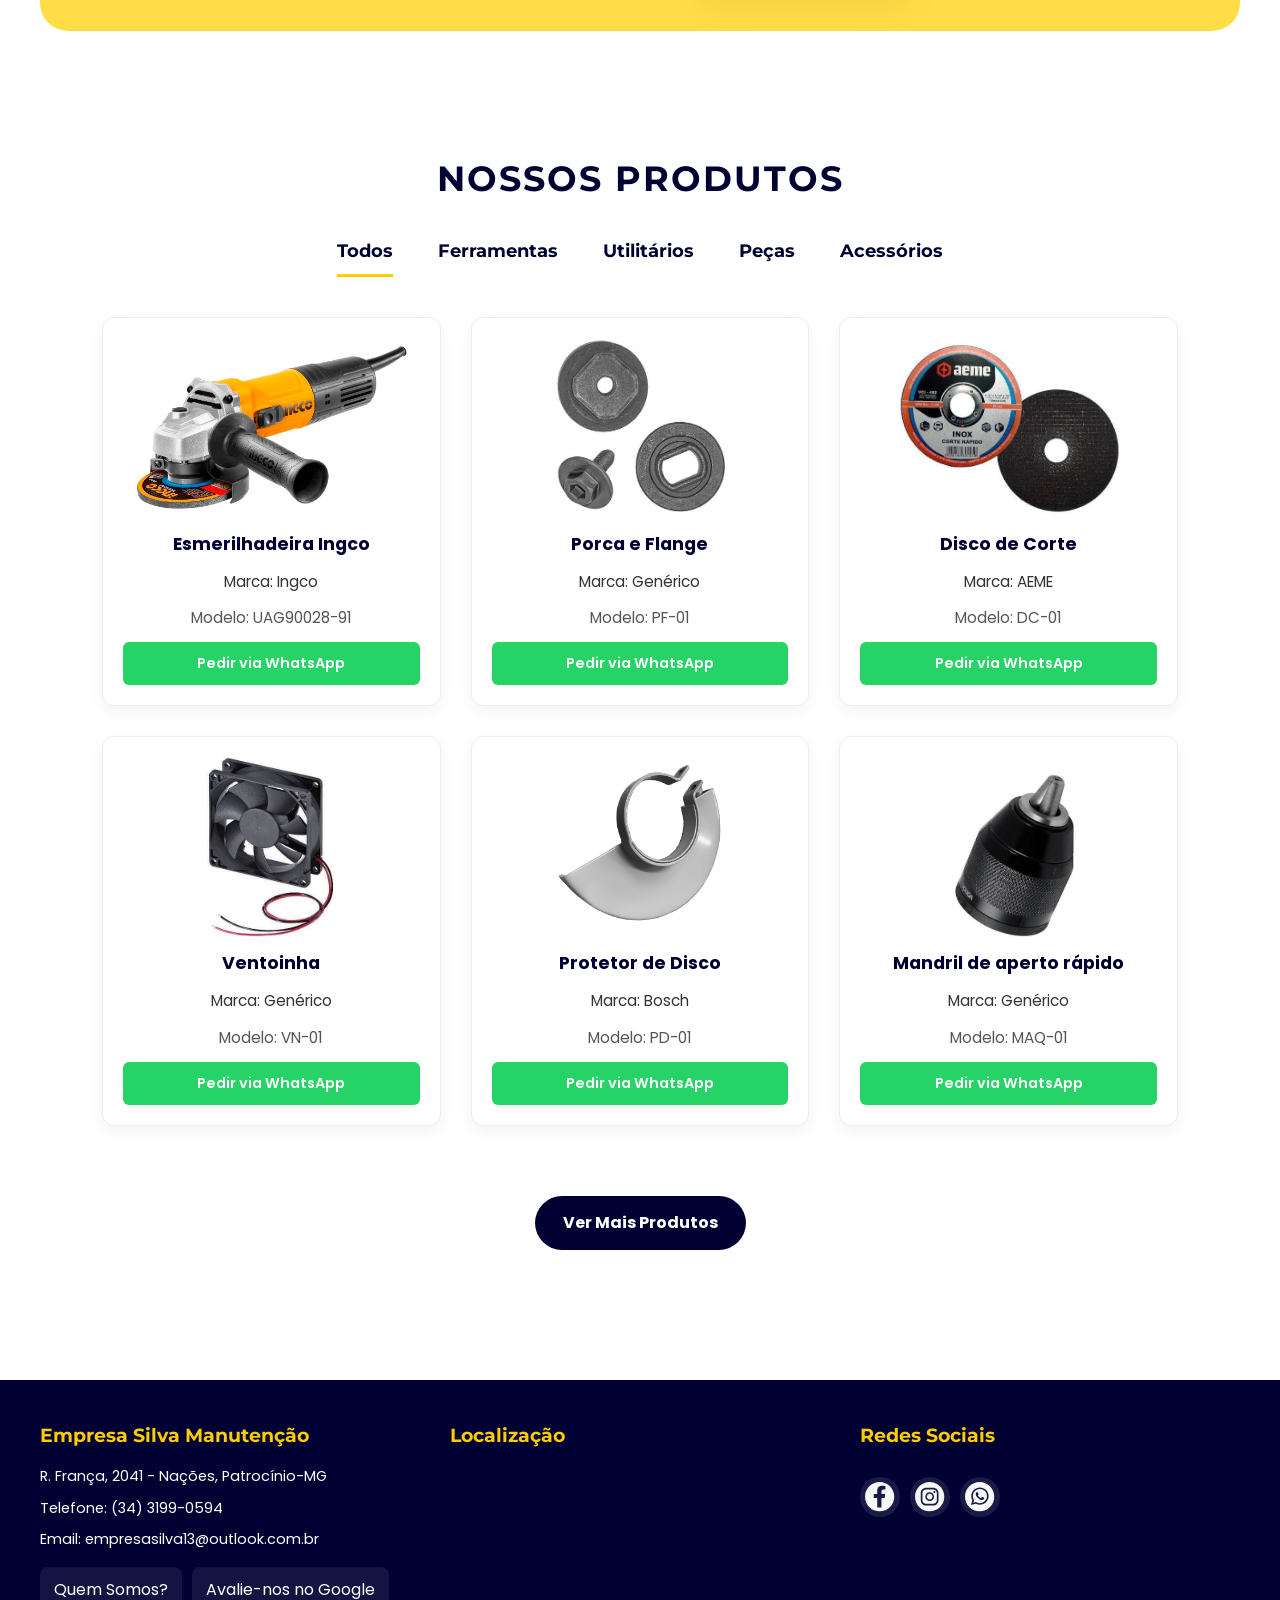
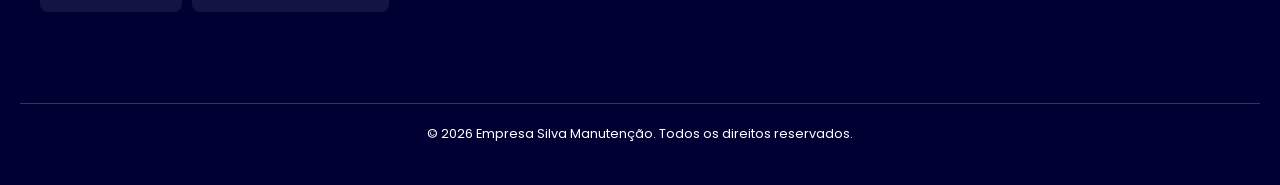
==== commit ce7accd5: "Alteração do footer" ====
--- a/index.html
+++ b/index.html
@@ -130,24 +130,15 @@
             <div class="footer-social">
                 <h3>Redes Sociais</h3>
                 <div class="footer-social-icons">
-                    <a href="#" aria-label="Facebook" title="Facebook">
-                        <svg viewBox="0 0 24 24" aria-hidden="true" focusable="false">
-                            <path
-                                d="M22 12c0-5.52-4.48-10-10-10S2 6.48 2 12c0 4.99 3.66 9.12 8.44 9.88v-6.99H7.9v-2.9h2.54V9.8c0-2.5 1.49-3.88 3.77-3.88 1.09 0 2.23.2 2.23.2v2.45h-1.25c-1.23 0-1.61.76-1.61 1.54v1.86h2.74l-.44 2.9h-2.3V21.9C18.34 21.12 22 16.99 22 12z" />
-                        </svg>
+                    <a href="#" aria-label="Facebook" title="Facebook"><img src="img/Icones/Facebook.svg"
+                            alt="Logo do Facebook">
                     </a>
                     <a href="https://www.instagram.com/empresasilvamanutencao?igsh=MXJiZjM1cW82eDZsZg==" target="_blank"
-                        aria-label="Instagram" title="Instagram">
-                        <svg viewBox="0 0 24 24" aria-hidden="true" focusable="false">
-                            <path
-                                d="M7 2C4.24 2 2 4.24 2 7v10c0 2.76 2.24 5 5 5h10c2.76 0 5-2.24 5-5V7c0-2.76-2.24-5-5-5H7zm10 2c1.65 0 3 1.35 3 3v10c0 1.65-1.35 3-3 3H7c-1.65 0-3-1.35-3-3V7c0-1.65 1.35-3 3-3h10zm-5 3.5A4.5 4.5 0 1 0 16.5 12 4.5 4.5 0 0 0 12 7.5zm0 2A2.5 2.5 0 1 1 14.5 12 2.5 2.5 0 0 1 12 9.5zm4.75-2.9a1.1 1.1 0 1 0 1.1 1.1 1.1 1.1 0 0 0-1.1-1.1z" />
-                        </svg>
+                        aria-label="Instagram" title="Instagram"><img src="img/Icones/Instagram.svg"
+                            alt="Logo do Instagram">
                     </a>
                     <a href="https://wa.me/553431990594" target="_blank" aria-label="WhatsApp" title="WhatsApp">
-                        <svg viewBox="0 0 24 24" aria-hidden="true" focusable="false">
-                            <path
-                                d="M16.67 13.93c-.27-.14-1.6-.79-1.85-.88-.25-.09-.44-.14-.63.14s-.72.88-.88 1.06c-.16.18-.32.2-.6.07s-1.2-.44-2.28-1.4c-.84-.75-1.4-1.67-1.57-1.95-.16-.28-.02-.43.12-.57.12-.12.27-.32.41-.48.14-.16.18-.27.28-.45.09-.18.05-.34-.02-.48-.07-.14-.63-1.52-.86-2.09-.23-.55-.46-.47-.63-.48-.16-.01-.35-.01-.54-.01s-.48.07-.73.35c-.25.28-.95.93-.95 2.27s.98 2.63 1.12 2.82c.14.18 1.94 2.97 4.7 4.16.66.28 1.18.45 1.58.58.66.23 1.26.2 1.74.12.53-.09 1.6-.65 1.83-1.28.23-.63.23-1.17.16-1.28-.07-.1-.25-.16-.52-.3zM12 2C6.48 2 2 6.48 2 12c0 1.95.64 3.76 1.71 5.27L2 22l4.86-1.56A9.94 9.94 0 0 0 12 22c5.52 0 10-4.48 10-10S17.52 2 12 2z" />
-                        </svg>
+                        <img src="img/Icones/Whatsapp.svg" alt="Logo do WhatsApp">
                     </a>
                 </div>
             </div>
--- a/style.css
+++ b/style.css
@@ -1146,10 +1146,13 @@
     transition: background 0.3s, transform 0.2s;
 }
 
-.footer-social a svg {
-    width: 20px;
-    height: 20px;
-    fill: currentColor;
+
+
+.footer-social a img {
+    width: 30px;
+    height: 30px;
+    object-fit: contain;
+    color: white;
 }
 
 .footer-social a:hover {
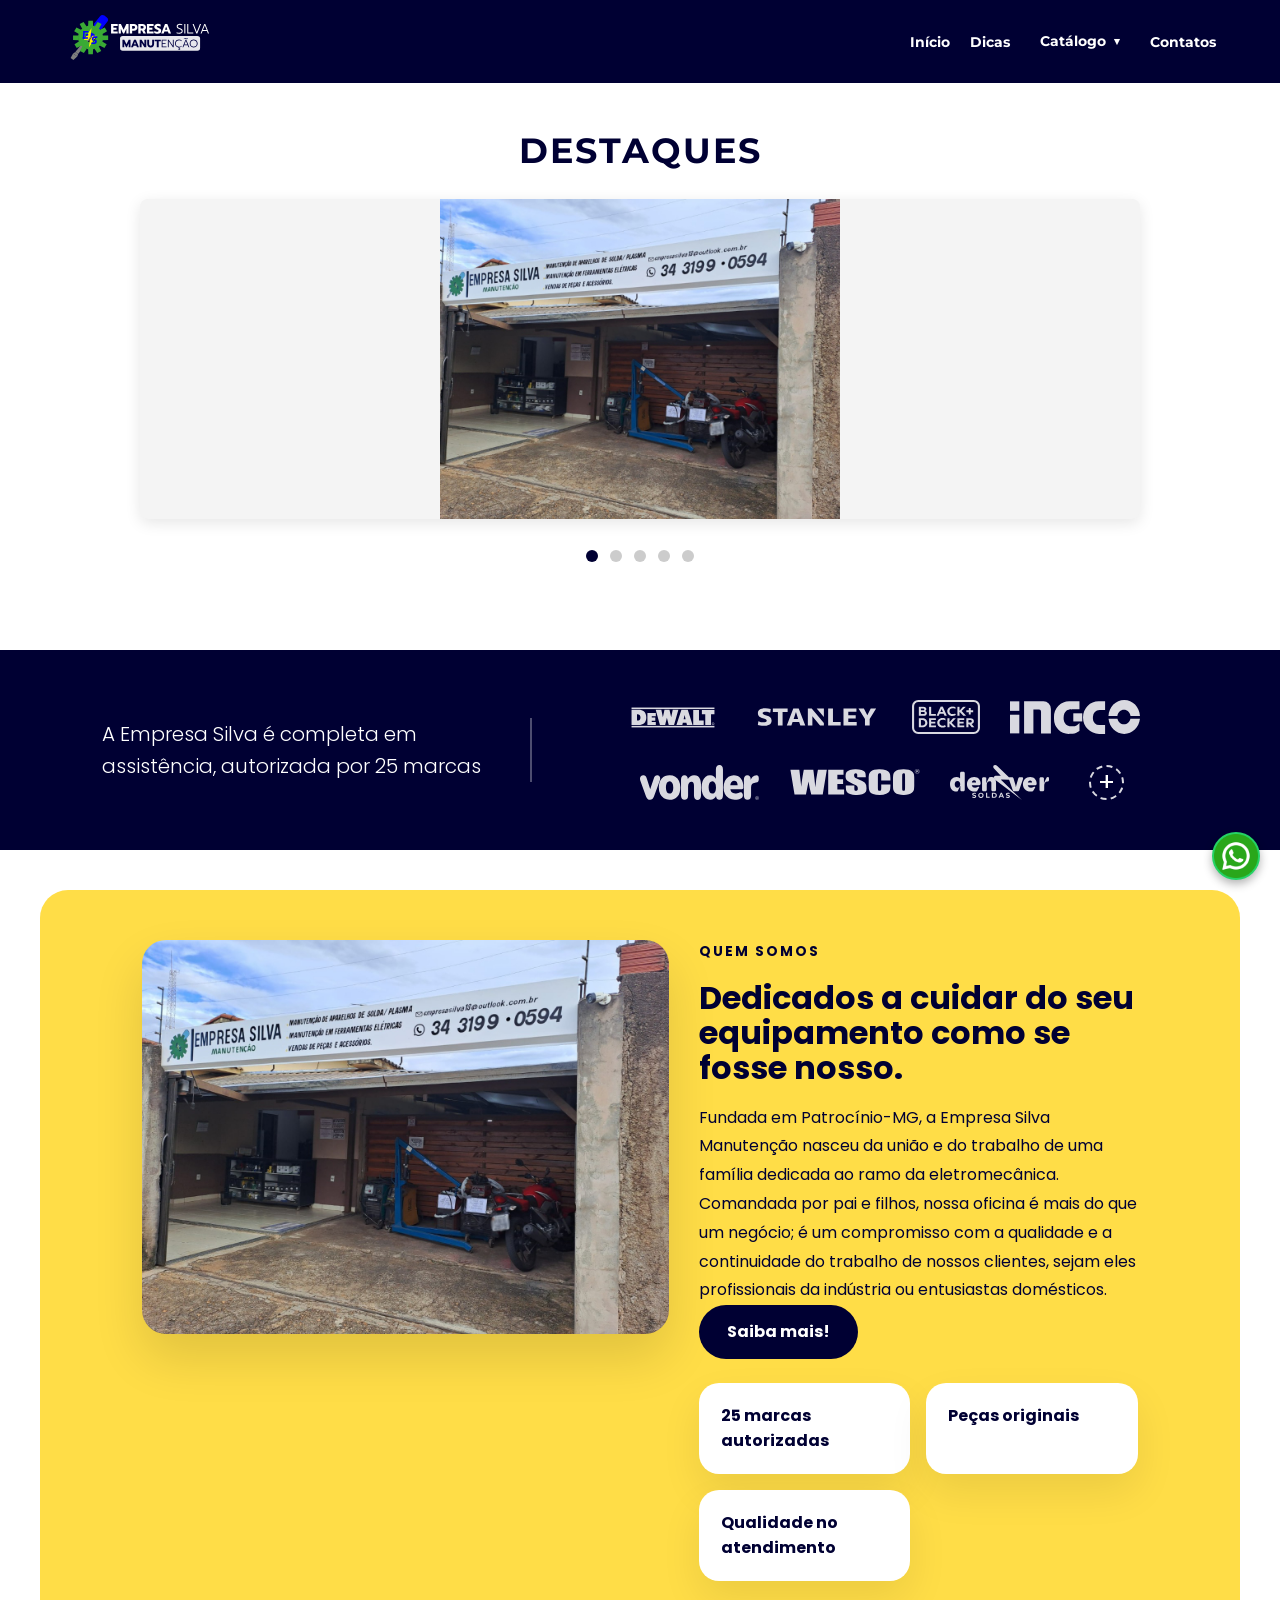
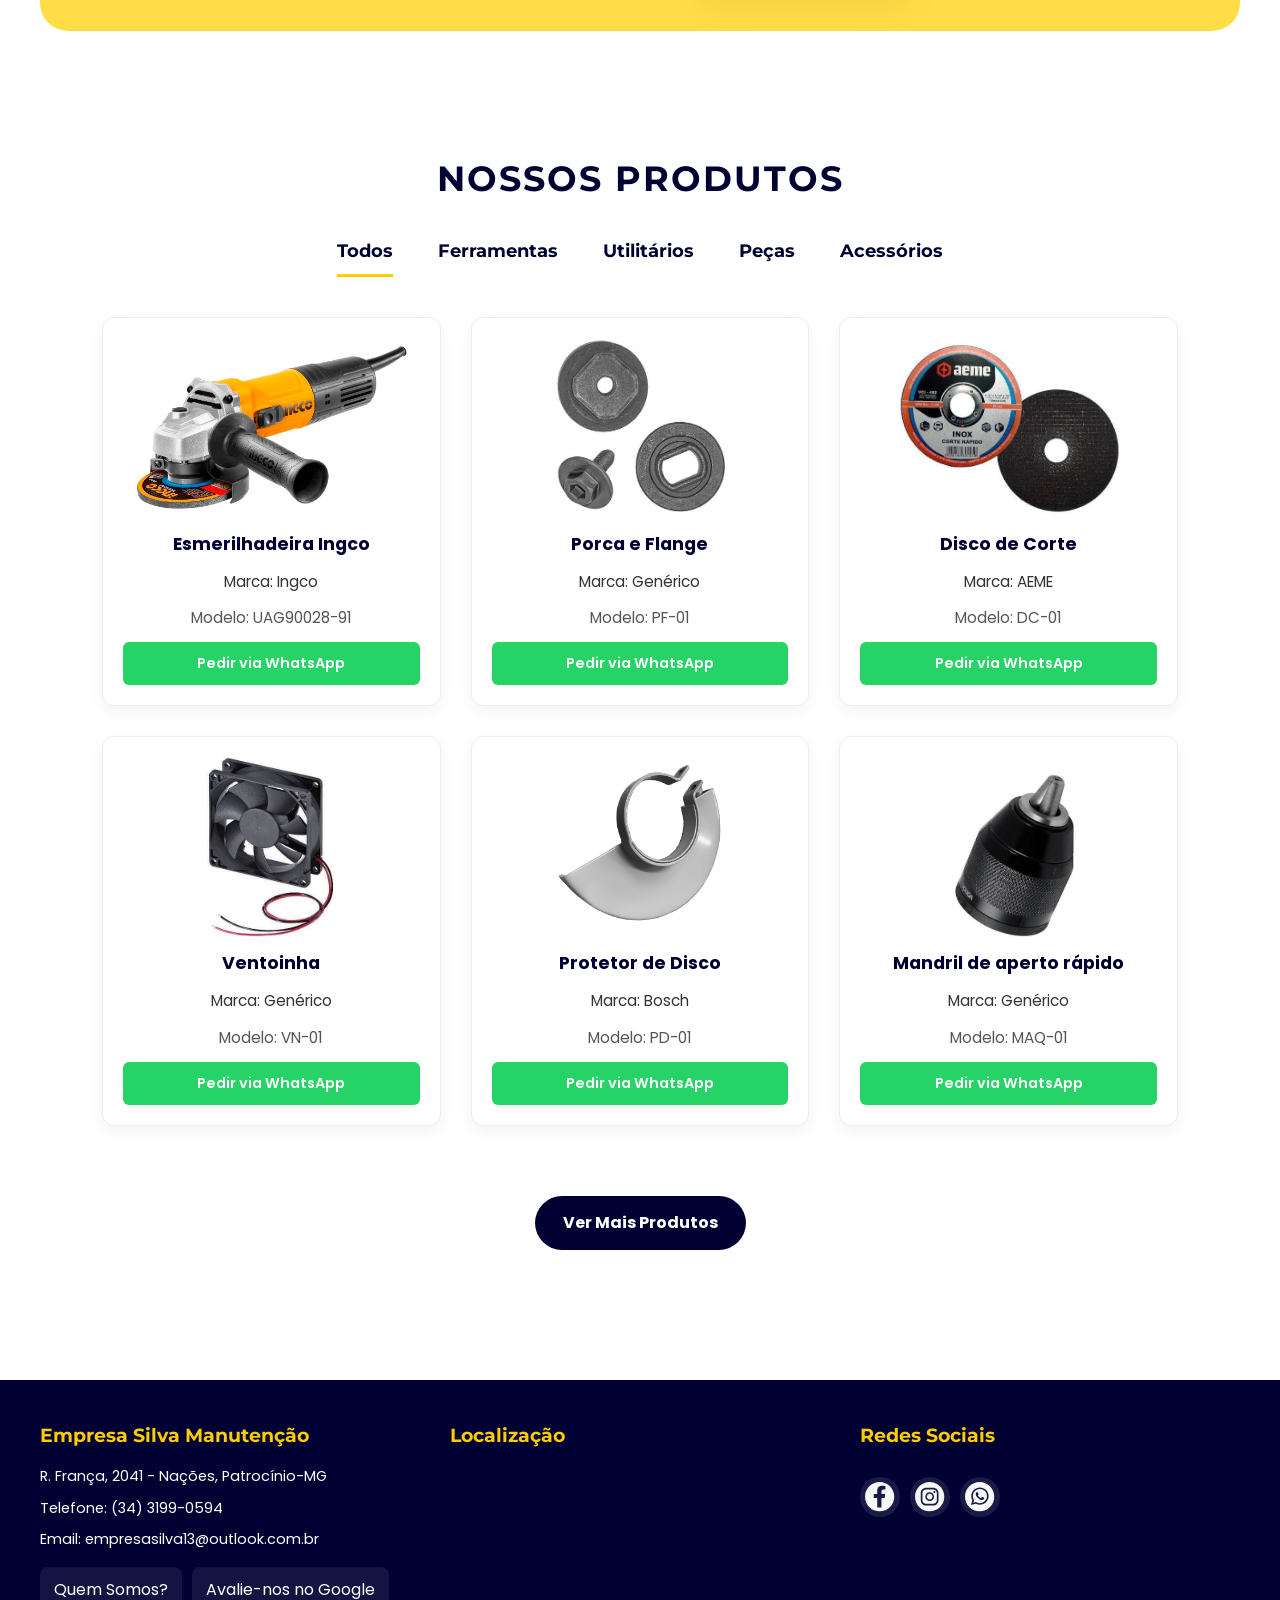
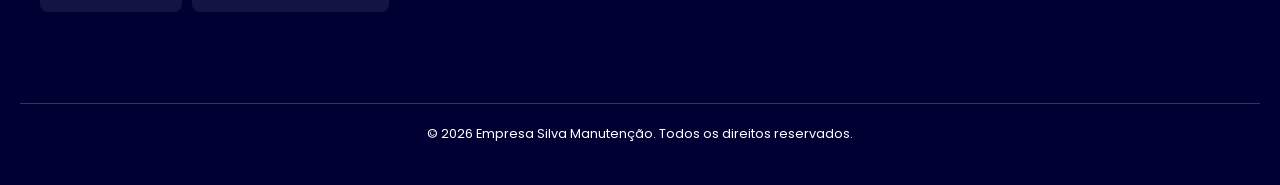
==== commit faf10b41: "Update index.html" ====
--- a/index.html
+++ b/index.html
@@ -4,9 +4,9 @@
 <head>
     <meta charset="UTF-8">
     <meta name="viewport" content="width=device-width, initial-scale=1.0">
-    <title>Empresa Silva Manutenção</title>
+    <title>Empresa Silva Manutenção - Conserto e Venda de ferramentas e aparelhos de solda</title>
     <meta name="description"
-        content="Especialistas em manutenção de ferramentas elétricas, aparelhos de solda e vendas de peças em Patrocínio-MG. Conheça a Empresa Silva!">
+        content="Conheça a Empresa Silva! Manutenção especializada e peças para DeWalt, Stanley, Black & Decker, Ingco, Denver, são mais de 24 marcas. Empresa Silva: Tradição em eletromecânica em Patrocínio-MG.">
     <link rel="stylesheet" href="style.css">
     <link rel="icon" type="image/png" href="img/Favicon/Favicon512x512.png">
 </head>
--- a/style.css
+++ b/style.css
@@ -1029,7 +1029,7 @@
     border-radius: 50%;
     width: 48px;
     height: 48px;
-    padding: 6px;
+    padding: 2px;
     box-shadow: 0 4px 10px rgba(0, 0, 0, 0.3);
     z-index: 1000;
     display: flex;
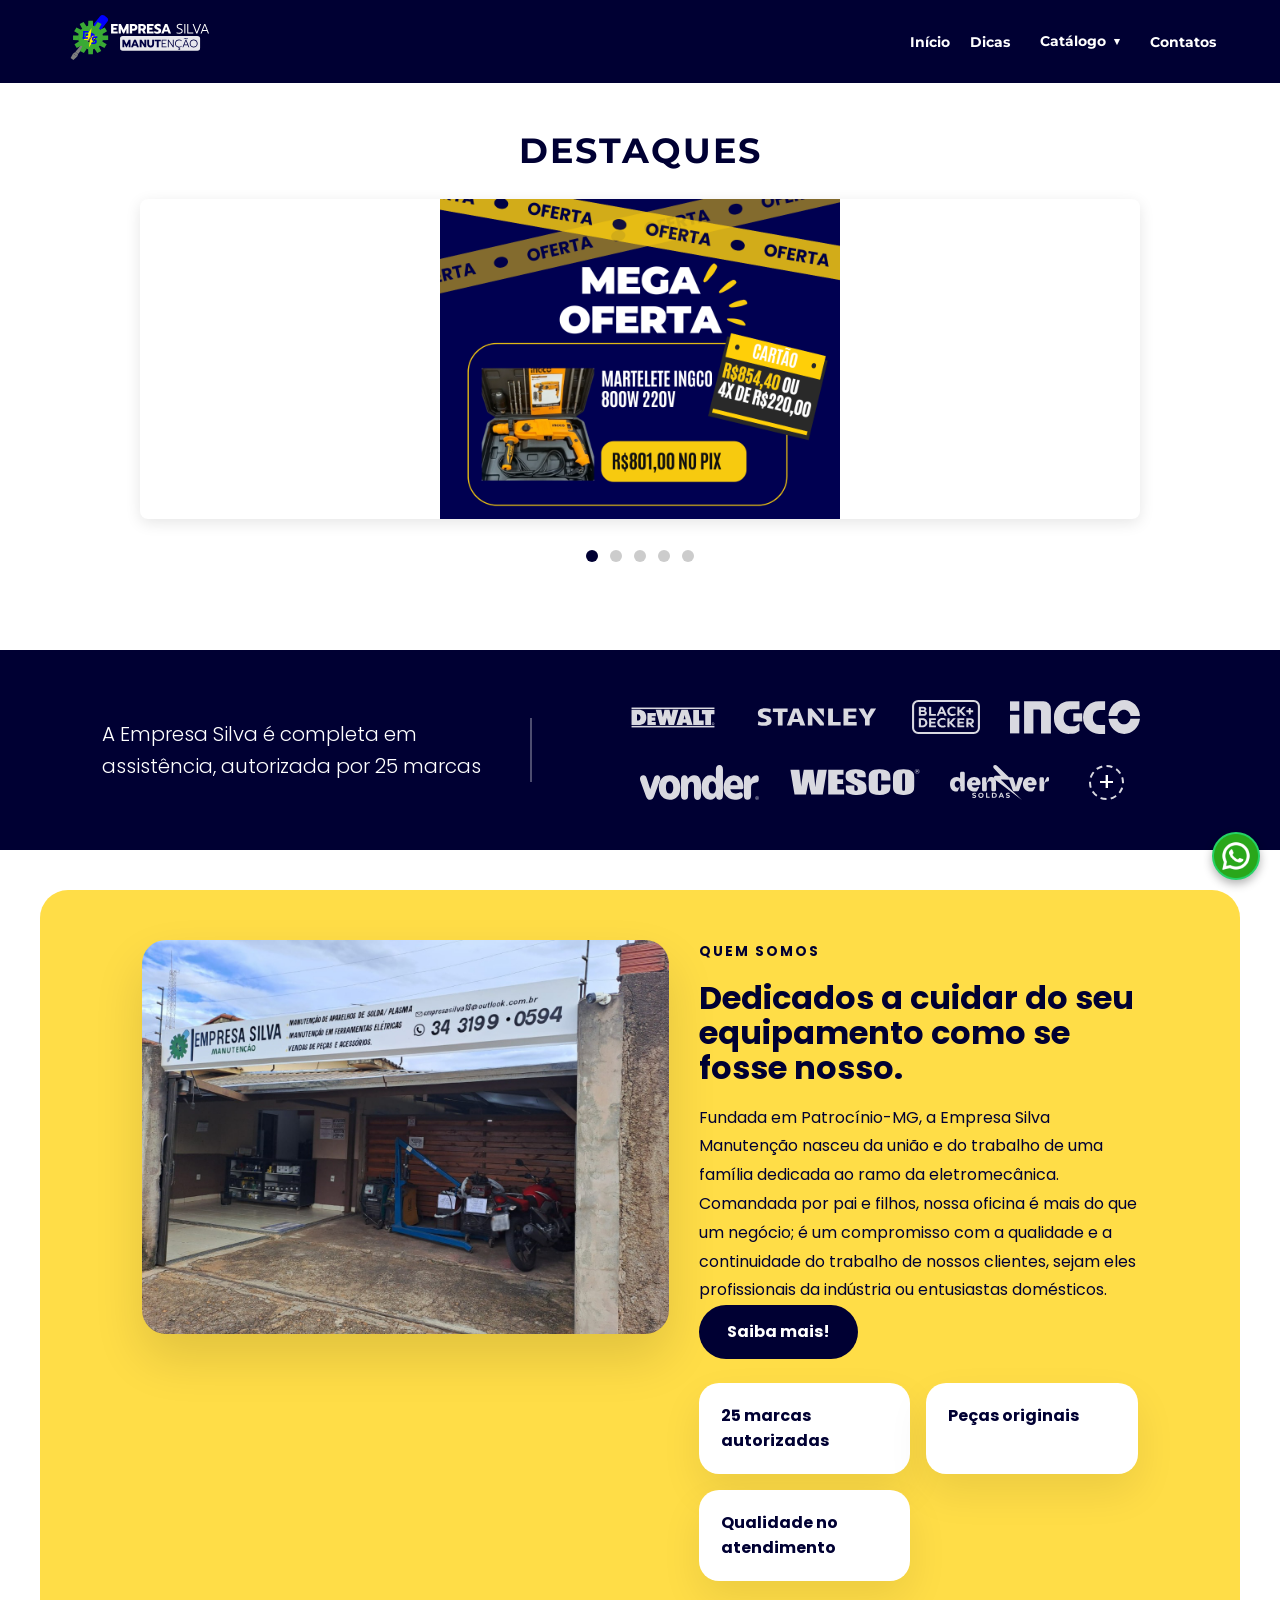
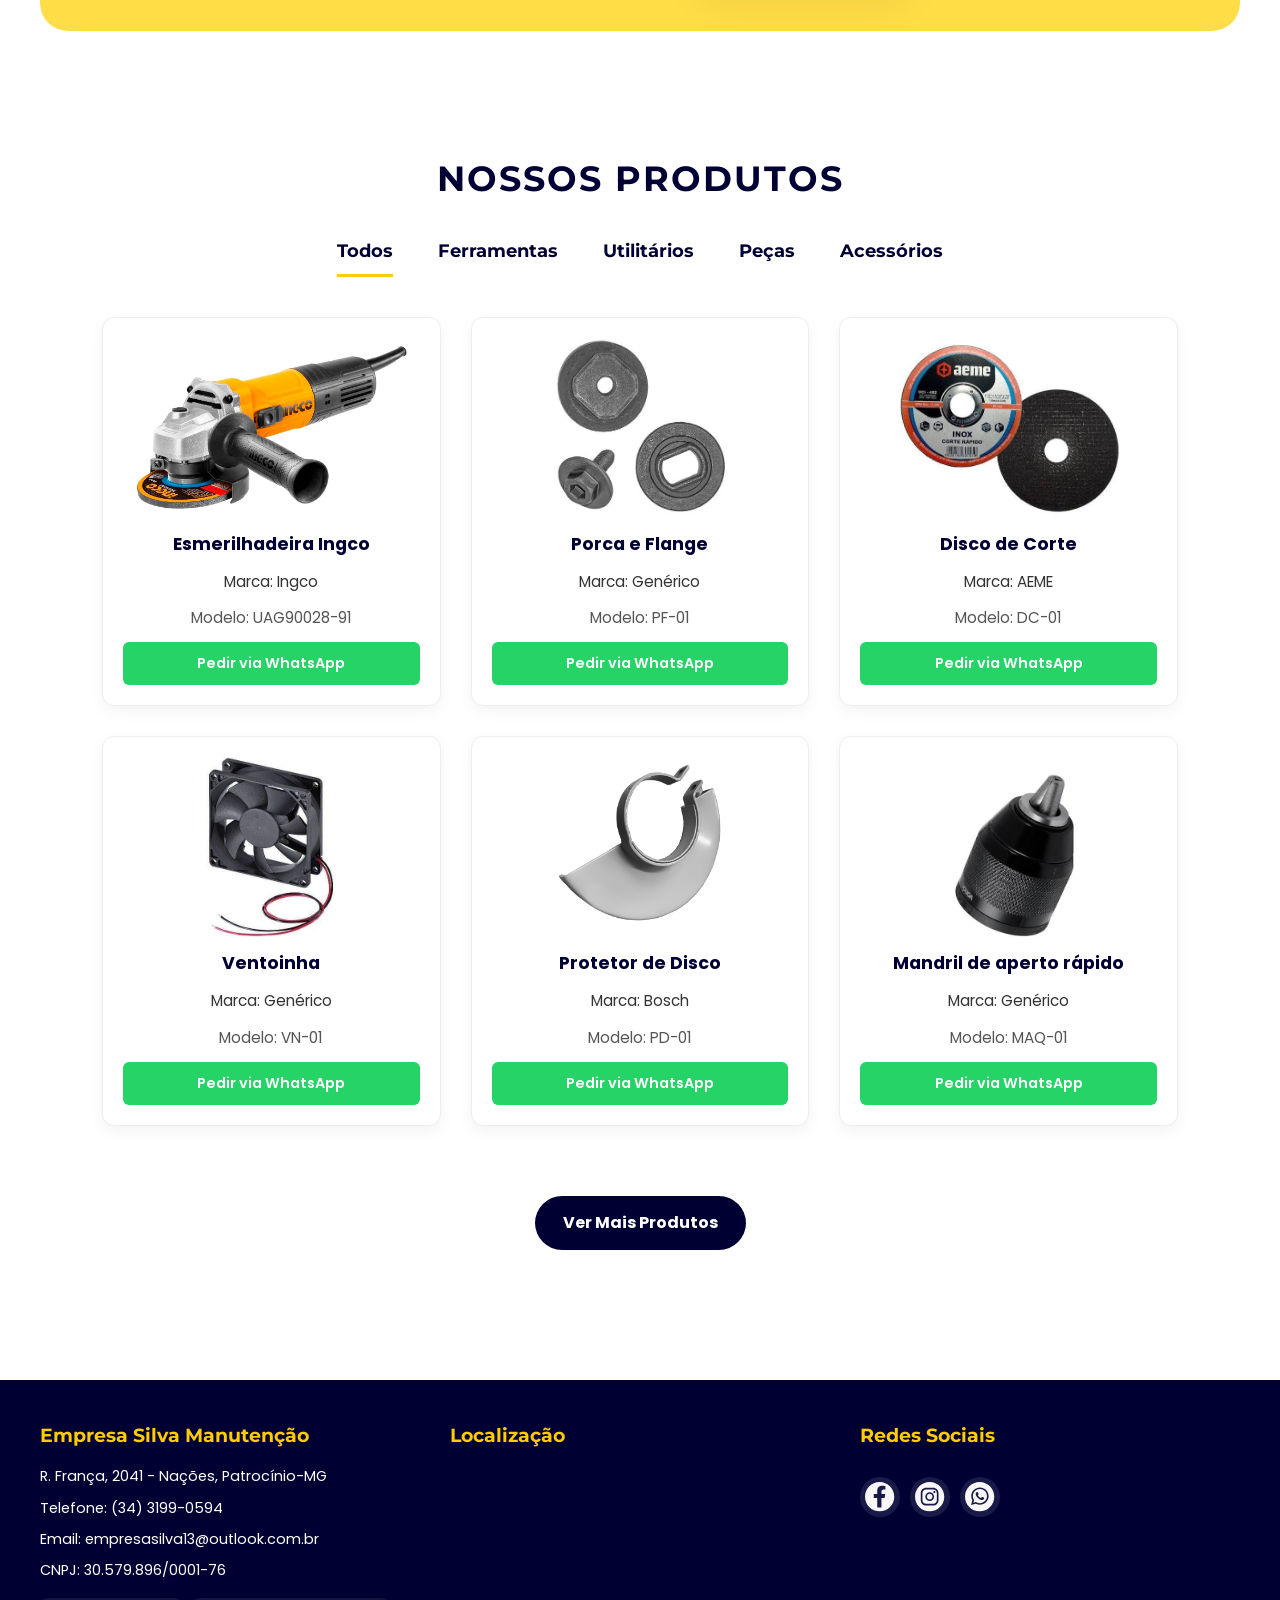
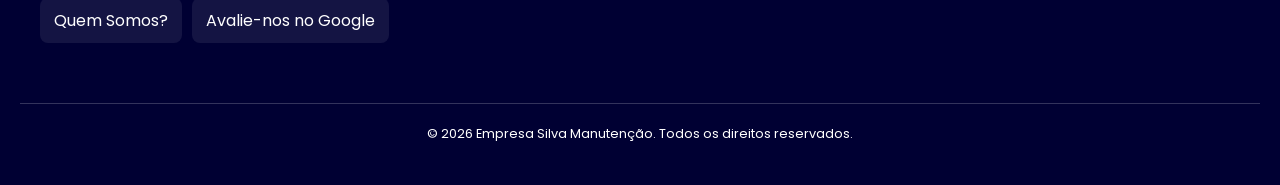
==== commit 64b26645: "Add CNPJ" ====
--- a/index.html
+++ b/index.html
@@ -4,7 +4,7 @@
 <head>
     <meta charset="UTF-8">
     <meta name="viewport" content="width=device-width, initial-scale=1.0">
-    <title>Empresa Silva Manutenção - Conserto e Venda de ferramentas e aparelhos de solda</title>
+    <title>Empresa Silva Manutenção Site | Home</title>
     <meta name="description"
         content="Conheça a Empresa Silva! Manutenção especializada e peças para DeWalt, Stanley, Black & Decker, Ingco, Denver, são mais de 24 marcas. Empresa Silva: Tradição em eletromecânica em Patrocínio-MG.">
     <link rel="stylesheet" href="style.css">
@@ -116,6 +116,7 @@
                         França, 2041 - Nações, Patrocínio-MG</a></p>
                 <p>Telefone: (34) 3199-0594</p>
                 <p>Email: empresasilva13@outlook.com.br</p>
+                <p>CNPJ: 30.579.896/0001-76</p>
                 <div class="footer-links">
                     <a href="sobre.html">Quem Somos?</a>
                     <a href="https://g.page/r/CfeLrbdusbJ0EBM/review" target="_blank">Avalie-nos no Google</a>
--- a/style.css
+++ b/style.css
@@ -149,7 +149,7 @@
     max-width: 1000px;
     width: 100%;
     margin: 0 auto;
-    background-color: #f4f4f4;
+    background-color: #ffffff;
     border-radius: 8px;
     display: flex;
     justify-content: center;
